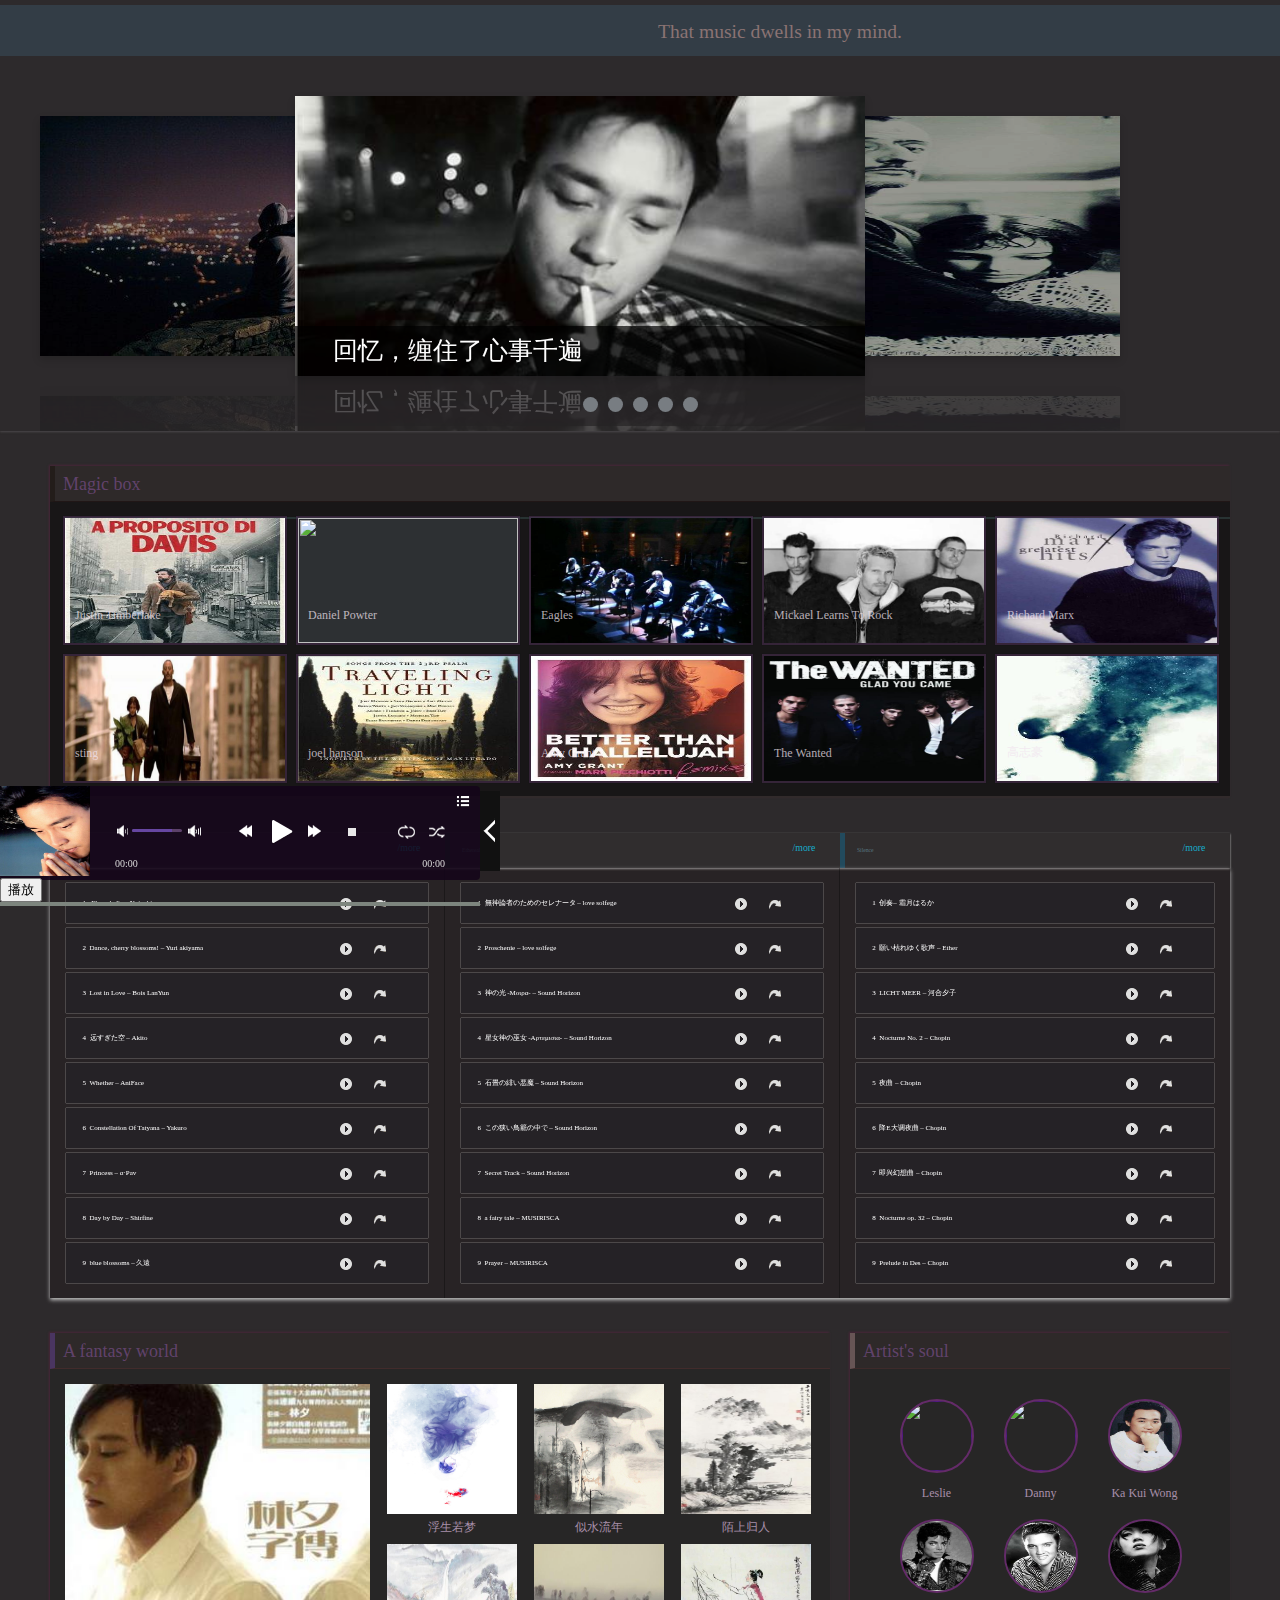
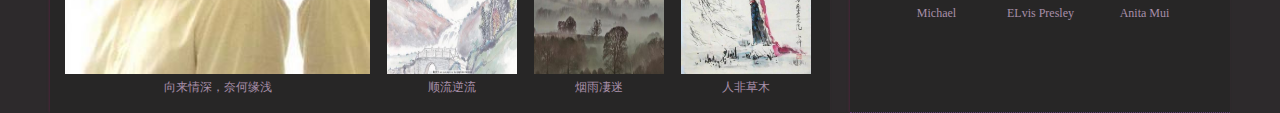
==== index.html @ f6b3be3a "-first" ====
﻿
<!doctype html>
<html>
<head>
<meta charset="utf-8">
<title>music</title>
<meta name="keywords" content="music" />
<meta name="description" content="person music" />
<link rel="stylesheet" type="text/css" href="css/style.css" />
<link rel="stylesheet" type="text/css" href="css/player.css" />
<link rel="Shortcut Icon" href="images/favicon.ico" />
<script type="text/javascript" src="js/modernizr.js"></script>
<script>
if ((!to3d()) || document.documentMode == 10 || document.documentMode == 11){ 
	window.location="error/error.html";
}
</script>
</head>
<body>



<!--头部 开始-->
<div id="header">
    <!--顶部bar 开始-->

    
    	<!--二级导航-->
        <nav class="sub_nav">
            <div class="nav_list">
                <ul>
                    <li>
                            <!-- <a href="" class="smallogo">
                                <span class="mini_logo"></span>
                            </a> -->
                        </li>
                        <!-- <li><a href="" class="home"></a></li> -->
                    <div class="sub_list" id="sub_list">
                        <p class="active">
                        	<a href="?cat=9">That music dwells in my mind.</a>
                        </p>
                    </div>
                </ul>
            </div>
        </nav>
    
  	<!--头部导航  结束-->
</div>

<!-- 音乐馆 模块 开始  default-->
<section class="section_cont">
    <!--轮播图 开始 -->
    <div class="main_banner">
        <div class="main_banner_bg"></div>
        <div class="main_banner_wrap">
            <div class="main_banner_box" id="m_box">
                <a href="javascript:void(0)" class="banner_btn js_pre">
                    <span class="banner_btn_arrow"><i></i></span>
                </a>
                <a href="javascript:void(0)" class="banner_btn btn_next js_next">
                    <span class="banner_btn_arrow"><i></i></span>
                </a>
                <ul>
                    <li id="imgCard0">
                          <a href=""><span style="opacity:0;"></span></a>      
                        <img src="main_banner/张国荣.jpg" alt="">
                        <p style="bottom:0">回忆，缠住了心事千遍</p>
                    </li> 
                    <li id="imgCard1">
                        <a href=""><span style="opacity:0.4;"></span></a>      
                        <img src="main_banner/杀手.jpg" alt="">
                        <p>岁月在你脸上刻下衰老，却在我心底刮走回忆</p>
                    </li> 
                    <li id="imgCard2">
                        <a href=""><span style="opacity:0.4;" ></span></a>        
                        <img src="images/ywy.jpg" alt="">
                        <p>飞花轻似雾奈何风吹去，终究如烟纷飞东西</p>
                    </li> 
                    <li id="imgCard3">
                        <a href=""><span style="opacity:0.4;"></span></a>      
                        <img src="images/wbyl.jpg" alt="">
                        <p>那绵延百里的汽笛，一如我的叹息</p>
                    </li> 
                    <li id="imgCard4">
                        <a href=""><span style="opacity:0.4;"></span></a>      
                        <img src="images/yq.jpg" alt="">
                        <p>热情就算枉费，友情同样美丽</p>
                    </li> 
                </ul>
                <!--火狐倒影图层-->
                <p id="rflt"></p>
                <!--火狐倒影图层-->
            </div>
            <!--序列号按钮-->
            <div class="btn_list">
                <span class="cur"></span><span></span><span></span><span></span><span></span>        
            </div>
        </div>
    </div>
    <!--轮播图 结束 -->
    

    <div class="new_mv new_common">
   
        <div class="new_mv_title new_common_title index_mv_title">
            <span>Magic box</span>
            <a href="?cat=6" class="more"></a>
            
        </div>
        
        <div class="new_mv_body index_mv_body">
         
            <div class="mvList" id="mv_rank_list" style="display:block;">
                <ul class="sb" id="main">
			        <li>
                        <a href="javascript:;" class="playIcon" >
                            <img width="220" height="125" src="images/five.jpg" class="attachment-220x125 wp-post-image" alt="mv_1x2_10" /> 
                            <strong>Justin Timberlake</strong>
                            <span>
                                 <font>Five Hundred miles &#8211; Justin Timberlake</font>
                                 <font><i></i></font>
                                 <font><i></i>20<em>2</em></font>
                            </span>
                        </a>
                    </li>
		            <li>
                        <a href="javascript:;" class="playIcon">
                            <img width="220" height="125" src="images/Free Loop.jpg" class="attachment-220x125 wp-post-image" alt="" />
                            <strong>Daniel Powter</strong>
                            <span>
                                <font>Free Loop &#8211;  Daniel Powter</font>
                                <font><i></i></font>
                                <font><i></i>9<em>2</em></font>
                            </span>
                        </a>
                    </li>
					<li>
                        <a href="javascript:;" class="playIcon">
                            <img width="220" height="125" src="images/Hotel California.jpg" class="attachment-220x125 wp-post-image" alt="" />                
                            <strong>Eagles</strong>
                            <span>
                                <font>Hotel California &#8211; Eagles</font>
                                <font><i></i></font>
                                <font><i></i>3<em>2</em></font>
                            </span>
                        </a>
                    </li>
					<li>
                           <a href="javascript:;" class="playIcon">
                            <img width="220" height="125" src="images/Take Me to Your Heart.jpg" class="attachment-220x125 wp-post-image" alt="" />                 
                            <strong>Mickael Learns To Rock</strong>
                            <span>
                                <font>Take Me to Your Heart</font>
                                <font><i></i></font>
                                <font><i></i>1<em>2 </em></font>
                            </span>
                        </a>
                    </li>
					<li>
                       <a href="javascript:;" class="playIcon">
                            <img width="220" height="125" src="images/Right Here Waiting.jpg" class="attachment-220x125 wp-post-image" alt="" />                      
                            <strong>Richard Marx</strong>
                            <span>
                                <font>Right Here Waiting &#8211; Richard Marx</font>
                                <font><i></i></font>
                                <font><i></i>0<em>2</em></font>
                            </span>
                        </a>
                    </li>
					<li>
                        <a href="javascript:;" class="playIcon">
                            <img width="220" height="125" src="images/Shape Of My Heart.jpg" class="attachment-220x125 wp-post-image" alt="" />                           
                            <strong>sting</strong>
                            <span>
                                <font>Shape Of My Heart&#8211; sting</font>
                                <font><i></i></font>
                                <font><i></i>0<em>2</em></font>
                            </span>
                        </a>
                    </li>
					<li>
                      <a href="javascript:;" class="playIcon">
                            <img width="220" height="125" src="images/Traveling Light.jpg" class="attachment-220x125 wp-post-image" alt="" />                           
                            <strong>joel hanson</strong>
                            <span>
                                <font>Traveling Light &#8211; joel hanson</font>
                                <font><i></i></font>
                                <font><i></i>10<em>2</em></font>
                            </span>
                        </a>
                    </li>
				    <li>
                       <a href="javascript:;" class="playIcon">
                            <img width="220" height="125" src="images/Better Than A Hallelujah.jpg" class="attachment-220x125 wp-post-image" alt="" />                       
                            <strong>Amy Grant</strong>
                            <span>
                                <font>Better Than A Hallelujah &#8211; Amy Grant</font>
                                <font><i></i></font>
                                <font><i></i>1<em>26</em></font>
                            </span>
                        </a>
                    </li>
					<li>
                        <a href="javascript:;" class="playIcon">
                            <img width="220" height="125" src="images/Glad You Came.jpg" class="attachment-220x125 wp-post-image" alt="" />                          
                            <strong>The Wanted</strong>
                            <span>
                                <font>Glad You Came &#8211; The Wanted</font>
                                <font><i></i></font>
                                <font><i></i>7<em>23</em></font>
                            </span>
                        </a>
                    </li>
					<li>
                        <a href="javascript:;" class="playIcon">
                            <img width="220" height="125" src="images/The truth that you leave.jpg" class="attachment-220x125 wp-post-image" alt="" />        
                            <strong>高志豪</strong>
                            <span>
                                <font>The truth that you leave &#8211; 高志豪</font>
                                <font><i></i></font>
                                <font><i></i>90<em>3</em></font>
                            </span>
                        </a>
                    </li>
			    </ul>
            </div>
         
        </div>
    </div> 
    

    <div class="songs_rcmd_title">
        <div class="rcmd_left_title rcmd_title">
            <span>Elegant</span>
            <a href="" class="more">/more</a>
        </div>
        <div class="rcmd_center_title rcmd_title">
            <span>Ethereal</span>
            <a href="" class="more">/more</a>
        </div>
        <div class="rcmd_right_title rcmd_title">
            <span>Silence</span>
            <a href="" class="more">/more</a>
        </div>
    </div>
    
    <div class="songs_rcmd" id="songs_rcmd">
        <div class="songs_rcmd_cont">
            <ul class="rcmd_left rcmd_cont" id="latest">
				<li>
                    <a href="" class="musicName"> Fleur de lis &#8211; Noicybino</a>
                    <a class="shareIcon" href="javascript:;"></a>
                    <a class="playIcon" href="javascript:;"></a>
                </li>
                <li>
                    <a href="javascript:;" class="musicName">Dance, cherry blossoms! &#8211; Yuri akiyama</a>
                    <a class="shareIcon" href="javascript:;"></a>
                    <a class="playIcon" href="javascript:;"></a>
                </li>
                <li>
                    <a href="javascript:;" class="musicName">Lost in Love &#8211; Bois LanYun</a>
                    <a class="shareIcon" href="javascript:;"></a>
                    <a class="playIcon" href="javascript:;"></a>
                </li>
                <li>
                    <a href="javascript:;" class="musicName">远すぎた空 &#8211; Akito</a>
                    <a class="shareIcon" href="javascript:;"></a>
                    <a class="playIcon" href="javascript:;"></a>
                </li>
                <li>
                    <a href="javascript:;" class="musicName">Whether &#8211;  AniFace</a>
                    <a class="shareIcon" href="javascript:;"></a>
                    <a class="playIcon" href="javascript:;"></a>
                </li>
                <li>
                    <a href="javascript:;" class="musicName">Constellation Of Tatyana &#8211; Yakuro</a>
                    <a class="shareIcon" href="javascript:;"></a>
                    <a class="playIcon" href="javascript:;"></a>
                </li>
                <li>
                    <a href="javascript:;" class="musicName">Princess &#8211; α·Pav</a>
                    <a class="shareIcon" href="javascript:;"></a>
                    <a class="playIcon" href="javascript:;"></a>
                </li>
                <li>
                    <a href="javascript:;" class="musicName">Day by Day &#8211; Shirfine</a>
                    <a class="shareIcon" href="javascript:;"></a>
                    <a class="playIcon" href="javascript:;"></a>
                </li>
                <li>
                    <a href="javascript:;" class="musicName">blue blossoms &#8211; 久遠</a>
                    <a class="shareIcon" href="javascript:;"></a>
                    <a class="playIcon" href="javascript:;"></a>
                </li>
            </ul>
            <ul class="rcmd_center rcmd_cont" id="popular">
				<li>
                    <a href="javascript:;" class="musicName">無神論者のためのセレナータ &#8211; love solfege</a>
                    <a class="shareIcon" href="javascript:;"></a>
                    <a class="playIcon" href="javascript:;"></a>
                </li>
                <li>
                    <a href="javascript:;" class="musicName">Proschenie &#8211; love solfege</a>
                    <a class="shareIcon" href="javascript:;"></a>
                    <a class="playIcon" href="javascript:;"></a>
                </li>
                <li>
                    <a href="javascript:;" class="musicName">神の光 -Μοιρα- &#8211; Sound Horizon</a>
                    <a class="shareIcon" href="javascript:;"></a>
                    <a class="playIcon" href="javascript:;"></a>
                </li>
                <li>
                    <a href="javascript:;" class="musicName">星女神の巫女 -Αρτεμισια- &#8211; Sound Horizon</a>
                    <a class="shareIcon" href="javascript:;"></a>
                    <a class="playIcon" href="javascript:;"></a>
                </li>
                <li>
                    <a href="javascript:;" class="musicName">石畳の緋い悪魔 &#8211; Sound Horizon</a>
                    <a class="shareIcon" href="javascript:;"></a>
                    <a class="playIcon" href="javascript:;"></a>
                </li>
                <li>
                    <a href="javascript:;" class="musicName">この狭い鳥籠の中で &#8211; Sound Horizon</a>
                    <a class="shareIcon" href="javascript:;"></a>
                    <a class="playIcon" href="javascript:;"></a>
                </li>
                <li>
                    <a href="javascript:;" class="musicName">Secret Track &#8211; Sound Horizon</a>
                    <a class="shareIcon" href="javascript:;"></a>
                    <a class="playIcon" href="javascript:;"></a>
                </li>
                <li>
                    <a href="javascript:;" class="musicName">a fairy tale &#8211; MUSIRISCA</a>
                    <a class="shareIcon" href="javascript:;"></a>
                    <a class="playIcon" href="javascript:;"></a>
                </li>
                <li>
                    <a href="javascript:;" class="musicName">Prayer &#8211; MUSIRISCA</a>
                    <a class="shareIcon" href="javascript:;"></a>
                    <a class="playIcon" href="javascript:;"></a>
                </li>
            </ul>
            <ul class="rcmd_right rcmd_cont" id="rank">
				<li>
                    <a href="javascript:;" class="musicName">创奏&#8211; 霜月はるか</a>
                    <a class="shareIcon" href="javascript:;"></a>
                    <a class="playIcon" href="javascript:;"></a>
                </li>
				<li>
                    <a href="javascript:;" class="musicName">願い枯れゆく歌声 &#8211; Ether</a>
                    <a class="shareIcon" href="javascript:;"></a>
                    <a class="playIcon" href="javascript:;"></a>
                </li>
				<li>
                    <a href="javascript:;" class="musicName">LICHT MEER &#8211; 河合夕子</a>
                    <a class="shareIcon" href="javascript:;"></a>
                    <a class="playIcon" href="javascript:;"></a>
                </li>
				<li>
                    <a href="javascript:;" class="musicName">Nocturne No. 2  &#8211; Chopin</a>
                    <a class="shareIcon" href="javascript:;"></a>
                    <a class="playIcon" href="javascript:;"></a>
                </li>
				<li>
                    <a href="javascript:;" class="musicName">夜曲 &#8211; Chopin</a>
                    <a class="shareIcon" href="javascript:;"></a>
                    <a class="playIcon" href="javascript:;"></a>
                </li>
				<li>
                    <a href="javascript:;" class="musicName">降E大调夜曲 &#8211; Chopin</a>
                    <a class="shareIcon" href="javascript:;"></a>
                    <a class="playIcon" href="javascript:;"></a>
                </li>
				<li>
                    <a href="javascript:;" class="musicName">即兴幻想曲 &#8211; Chopin</a>
                    <a class="shareIcon" href="javascript:;"></a>
                    <a class="playIcon" href="javascript:;"></a>
                </li>
				<li>
                    <a href="javascript:;" class="musicName">Nocturne op. 32 &#8211; Chopin</a>
                    <a class="shareIcon" href="javascript:;"></a>
                    <a class="playIcon" href="javascript:;"></a>
                </li>
				<li>
                    <a href="javascript:;" class="musicName">Prelude in Des &#8211; Chopin</a>
                    <a class="shareIcon" href="javascript:;"></a>
                    <a class="playIcon" href="javascript:;"></a>
                </li>
			</ul>
        </div>
    </div>

    <div class="omnibus hot_singer">
        <div class="omnibus_cont new_common">
            <div class="omnibus_title new_common_title">
                <span>A fantasy world</span>
                <a href="" class="more"></a>
            </div>
            <ul id="omnibus_list">
                <li class="post_big">
                    <a href="javascript:;">
                        <img src="images/林夕.jpg" alt="" width="305" height="290">
                        <i></i>
                    </a>
                    <a href="javascript:;">向来情深，奈何缘浅</a>
                </li>
                <li class="post_small">
                    <a href="">
                        <img src="images/fsrm.jpg" alt="" width="130" height="130">
                        <span></span>
                    </a>
                    <a href="javascript:;">浮生若梦</a>
                </li>
                <li class="post_small">
                    <a href="">
                        <img src='images/ssll.jpg' alt="" width="130" height="130">
                        <span></span>
                    </a>
                    <a href="">似水流年</a>
                </li>
                <li class="post_small">
                    <a href="">
                        <img src="images/msgr.jpg" alt="" width="130" height="130">
                        <span></span>
                    </a>
                    <a href="">陌上归人</a>
                </li>
                <li class="post_small">
                    <a href="">
                        <img src='images/slnl.jpg' alt="" width="130" height="130">
                        <span></span>
                    </a>
                    <a href="">顺流逆流</a>
                </li>
                <li class="post_small">
                    <a href="">
                        <img src='images/yyqmjpg.jpg' alt="" width="130" height="130">
                        <span></span>
                    </a>
                    <a href="">烟雨凄迷</a>
                </li>
                <li class="post_small">
                    <a href="">
                        <img src="images/rfcm.jpg" alt="" width="130" height="130">
                        <span></span>
                    </a>
                    <a href="">人非草木</a>
                </li>
            </ul>
        </div>
        <div class="hot_singer_cont new_common">
            <div class="hot_singer_title new_common_title">
                <span>Artist's soul</span>
                <a href="" class="more"></a>
            </div>
            <ul class="singer_list">
                <li>
                    <a href="" class="singerPhoto">
                        <img src=" images/Leslie.jpg" alt="" width="70" height="70"></a>
                    <a href="" class="singer">Leslie</a>
                </li>
                <li>
                    <a href="" class="singerPhoto">
                        <img src="images/Danny.jpg" alt="" width="70" height="70"></a>
                    <a href="" class="singer">Danny</a>
                </li>
                <li>
                    <a href="" class="singerPhoto">
                        <img src=" images/Ka Kui Wong.jpg" alt="" width="70" height="70"></a>
                    <a href="?p=363" class="singer">Ka Kui Wong</a>
                </li>
                <li>
                    <a href="" class="singerPhoto">
                        <img src=" images/Michael Jackson.jpg" alt="" width="70" height="70"></a>
                    <a href="" class="singer">Michael </a>
                </li>
                <li>
                    <a href="" class="singerPhoto">
                        <img src='images/猫王.jpg' alt="" width="70" height="70"></a>
                    <a href="" class="singer">ELvis Presley</a>
                </li>
                <li>
                    <a href="" class="singerPhoto">
                        <img src=" images/Anita Mui.jpg" alt="" width="70" height="70"></a>
                    <a href="" class="singer">Anita Mui</a>
                </li>
                <div style="clear:both;"></div>
            </ul>
        </div>
    <div style="clear:both"></div></div>
</section>





<!-- 左侧播放器 开始-->
<div id="jp_container_N" class="jp-video jp-video-270p" role="application" aria-label="media player">
	<div class="jp-type-playlist">
		<div id="jquery_jplayer_N"class="jp-jplayer"></div>
		<div class="jp-gui">
			<div class="jp-video-play">
				<button class="jp-video-play-icon" role="button" tabindex="0">播放</button>
			</div>
			<div class="jp-interface">
				<div class="jp-progress">
					<div class="jp-seek-bar">
						<div class="jp-play-bar"></div>
					</div>
				</div>
				<div class="jp-current-time" role="timer" aria-label="time"></div>
				<div class="jp-duration" role="timer" aria-label="duration"></div>
				<div class="jp-controls-holder">
					<div class="jp-controls">
						<button class="jp-previous" role="button" tabindex="0">上一曲</button>
						<button class="jp-play" role="button" tabindex="0">播放</button>
						<button class="jp-next" role="button" tabindex="0">下一曲</button>
						<button class="jp-stop" role="button" tabindex="0">暂停</button>
					</div>
					<div class="jp-volume-controls">
						<button class="jp-mute" role="button" tabindex="0">静音</button>
						<button class="jp-volume-max" role="button" tabindex="0">最大音量</button>
						<div class="jp-volume-bar">
							<div class="jp-volume-bar-value"></div>
						</div>
					</div>
					<div class="jp-toggles">
						<button class="jp-repeat" role="button" tabindex="0">重复</button>
						<button class="jp-shuffle" role="button" tabindex="0">随机</button>
						<!--<button class="jp-full-screen" role="button" tabindex="0">全屏</button>-->
					</div>
				</div>
				<div class="jp-details">
					<div class="jp-title" aria-label="title"></div>
				</div>
			</div>
		</div>
		<div class="jp-playlist">
        	<div class="jp-playlist-box">
                <ul>
                    <!-- 该方法使用无序列表displayplaylist()播放列表 -->
                    <li></li>
                </ul>
            </div>
		</div>
		<div class="jp-no-solution">
			<span>升级需要</span>
			您浏览器赞不支持播放，请更新版本
            <a href="http://get.adobe.com/flashplayer/" target="_blank">Flash插件</a>.
		</div>
	</div>
    <!--歌曲列表滚动条-->
    <div class="scrollBar">
    	<div class="bar"></div>
    </div>
    <!--播放器展开隐藏按钮-->
    <button type="button" class="folded_bt" title="点击收缩" id="btnfold">
    	<span></span>
   	</button>
    <div id="listRemove"></div><!--移除全部歌曲按钮--> 
    <div id="listClose"></div><!--歌曲列表展开收缩按钮-->
</div>
<!-- 左侧播放器 结束-->


<script type="text/javascript" src=" js/jquery.js"></script>
<script type="text/javascript" src="js/index.js"></script>
<!--播放器js-->
 <script type="text/javascript" src="js/player.js"></script>
  <script type="text/javascript" src="js/playlist.js"></script>  
<script type="text/javascript" src="js/player_database.js"></script>	
<!--播放器js-->
<!-- 底部模板调用 结束 -->
</body>
</html>
---- css/style.css ----
﻿
html, body, header, nav, footer, div, ul, ol, li, p, form, input, a, span, em, i, strong, b, font, img {
	margin: 0;
	padding: 0;
	list-style: none;
	border: none;
}

body {
	font-family: "微软雅黑";
	font-size: 14px;
	height: 800px;
	background-color: #2d2a2c;
	overflow-x: hidden;
}

a {
	text-align: center;
	text-decoration: none;
	outline: none;
}

input {
	outline: none;
}

em {
	font-style: normal;
}

/*滚动条*/

::-webkit-scrollbar {
	width: 6px;
	height: 6px;
}

::-webkit-scrollbar-track-piece {
	background-color: transparent;
}

body::-webkit-scrollbar-track-piece {
	background-color: #ccc;
}

/* ::-webkit-scrollbar-track-piece:no-button {} */

::-webkit-scrollbar-thumb {
	background-color: #8c738ef2;
	border-radius: 2px;
}

::-webkit-scrollbar-thumb:hover {
	background-color: #524261;
}

::-webkit-scrollbar-thumb:active {
	background-color: #92718D;
}

/*/滚动条*/

/*头部header*/

#header {
	width: 100%;
	height: 56px;
	position: relative;
	left: 0;
	top: 0;
}

/*顶部导航*/

.nav_topbar {
	width: 100%;
	min-width: 1180px;
	height: 30px;
	background: #fff;
	/*#333D46;*/
	box-shadow: 1px 1px 10px #112233;
	border-top: 2px solid #0eaf52/*1ABC9C*/
	;
}

/*主导航*/

.main_nav ul.navigation li a {
	float: left;
	line-height: 64px;
	position: relative;
	left: 0;
	top: 0;
	font-size: 16px;
	color: #555;
	font-weight: bold;
	text-shadow: 1px 1px 1px #112233;
	-moz-transform-style: preserve-3d;
	-webkit-transform-style: preserve-3d;
	-o-transform-style: preserve-3d;
	transition: .4s;
	-moz-transform-origin: center center -32px;
	-webkit-transform-origin: center center -32px;
	-o-transform-origin: center center -32px;
}

.main_nav ul.navigation li a span {
	width: 120px;
	height: 64px;
	float: left;
	text-align: center;
	-moz-backface-visibility: hidden;
	-webkit-backface-visibility: hidden;
	-o-backface-visibility: hidden;
}

.main_nav ul.navigation li a span:nth-of-type(2) {
	position: absolute;
	left: 0;
	top: -64px;
	color: #FFAE00;
	font-size: 18px;
	-moz-transform-origin: bottom;
	-webkit-transform-origin: bottom;
	-moz-transform: rotateX(90deg);
	-webkit-transform: rotateX(90deg);
	-o-transform: rotateX(90deg);
}

.main_nav ul.navigation li a:hover {
	background: #0eaf52/*10ad8e*/
	 ;
	color: #ffae00;
	-moz-transform: rotateX(-90deg);
	-webkit-transform: rotateX(-90deg);
} 

.main_nav ul.navigation li a.on {
	background: #0eaf52;
	color: #ffae00;
	-moz-transform: rotateX(-90deg);
	-webkit-transform: rotateX(-90deg);
} 

/*主导航 结束*/



/*次级导航*/

nav.sub_nav {
	width: 100%;
	height: 51px;
	background: #333D46;
	position: absolute;
	left: 0;
	bottom: 0;
	z-index: 10;
}

.nav_list {
	width: 100%;
	height: 36px;
	top: 10px;
	left:500px;
	position: absolute;
}

/*次级导航  在页面滚动到一定位置时，转变为相对浏览器窗口定位显示*/

nav.fixed {
	width: 100%;
	height: 55px;
	position: fixed;
	top: 0;
	left: 0;
	z-index: 15;
	opacity: .9;
	background: rgba(51, 61, 71, .7);
}

nav.fixed ul li, nav.fixed ul li a.smallogo, nav.fixed ul li a.home, nav.fixed ul .sub_list, nav.fixed ul .sub_list p a {
	height: 40px;
	line-height: 40px;
	font-size: 16px;
}

nav.fixed ul li a.home {
	background-position: -154px 12px;
}

nav.fixed ul .search_box {
	height: 32px;
	padding: 8px 78px 0 0;
}

nav.fixed ul .search_box .hot_search {
	top: 32px;
}

nav.fixed ul .search_box .hot_search>div.open {
	transition: 0s;
	top: 8px;
}

/*次级导航 list*/

.sub_nav ul li {
	height: 34px;
	float: left;
	text-align: center;
}

.sub_nav ul li a {
	width: 200px;
	height: 56px;
	display: block;
	color: #fff;
	line-height: 34px;
}


/*小LOGO图标，初始隐藏*/

.sub_nav ul li a.smallogo span {
	width: 100px;
	height: 49px;
	display: block;
	background: url(../images/Youka.png) no-repeat;
	margin: -10px 3px;
	box-shadow: 0px 0px 2px #77438B; 

}

@keyframes wm2 {
	from {
		transform: rotate(0deg);
	}
	to {
		transform: rotate(-360deg);
	}
}

@-webkit-keyframes wm2 {
	from {
		-webkit-transform: rotate(0deg);
	}
	to {
		-webkit-transform: rotate(-360deg);
	}
}

.sub_nav ul li a.home {
	width: 120px;
	text-indent: 20px;

}

.sub_nav ul .sub_list {
	width: 610px;
	height: 34px;
	float: left;
	position: relative;
	left: 0;
	top: 0;
}

.sub_nav ul .sub_list p {
	position: absolute;
	left: 0;
	top: 0;
	display: none;
}

.sub_nav ul .sub_list p.active {
	display: block;
}

.sub_nav ul .sub_list p a {
	width: 560px;
	height: 34px;
	display: block;
	float: left;
    color: #8a7373;
    line-height: 34px;
    font-size: 1.4em;
}

.sub_nav ul .sub_list p a.on, .sub_nav ul .sub_list p a:hover {
	color: #ffae00;
	background: #123;
}


/*头部header 结束*/

/*轮播图 开始*/

.main_banner {
	width: 100%;
	height: 375px;
}

.main_banner_wrap {
	width: 100%;
	height: 375px;
	position: relative;
	background: #2d2a2c;
	margin: 0 auto;
	overflow: hidden;
	box-shadow: 0px 1px 2px #4c494b
}



@-webkit-keyframes roll {
	from {
		-webkit-transform: rotate(120deg);
		opacity: 0;
	}
	to {
		-webkit-transform: rotate(0deg);
		opacity: 0.8;
	}
}

@keyframes roll {
	from {
		transform: rotate(120deg);
		opacity: 0;
	}
	to {
		transform: rotate(0deg);
		opacity: 0.8;
	}
}

.banner_btn {
	/*a 标签 按钮*/
	width: 255px;
	height: 240px;
	position: absolute;
	display: block;
	z-index: 9;
	top: 20px;
}

.btn_next {
	right: 20px;
}

.banner_btn span {
	width: 50px;
	height: 100px;
	display: block;
	position: absolute;
	left: 110px;
	top: 70px;
	opacity: 0;
	transition: 0.5s;
	background: url(../images/bannerBtn.png) no-repeat 0 0;
}

.btn_next span {
	background-position: -50px 0;
}

.main_banner_box:hover .banner_btn_arrow {
	opacity: 0.6;
}

.banner_btn span i {
	width: 50px;
	height: 100px;
	display: block;
	background: url(../images/bannerBtn.png) no-repeat 0 0;
}

.btn_next span i {
	background-position: -50px 0;
}

.banner_btn:hover i {
	-webkit-animation: arrow 0.5s infinite alternate ease-in-out;
	-moz-animation: arrow 0.5s infinite alternate ease-in-out;
}

@-webkit-keyframes arrow {
	from {
		-webkit-transform: scale(1);
		opacity: 1;
	}
	to {
		-webkit-transform: scale(1.5);
		opacity: 0.2;
	}
}

@-moz-keyframes arrow {
	from {
		-moz-transform: scale(1);
		opacity: 1;
	}
	to {
		-moz-transform: scale(1.5);
		opacity: 0.2;
	}
}

.main_banner_box {
	width: 1200px;
	height: 280px;
	margin: 40px auto 0;
	position: relative;
	z-index: 0;
	/*-webkit-倒影样式*/
	-webkit-box-reflect: below 0 -webkit-linear-gradient(top, rgba(255, 255, 255, 0) 0%, rgba(255, 255, 255, .2) 100%);
}

/*火狐倒影图层样式*/

.main_banner_box p#rflt {
	width: 1200px;
	height: 280px;
	position: absolute;
	left: 0;
	top: 280px;
	background: -moz-element(m_box) no-repeat;
	transform: scaleY(-1);
	opacity: 0.2;
}

/*火狐倒影图层样式*/

.main_banner li {
	position: absolute;
	background: #000;
	overflow: hidden;
	box-shadow: 0 4px 8px rgba(0, 0, 0, 0.15);
}

/*给每张图片初始设置不同宽高，层级，位置*/

.main_banner li#imgCard0 {
	width: 570px;
	height: 280px;
	z-index: 5;
	left: 255px;
	top: 0px;
	opacity: 1;
	background: #333d46;
}

.main_banner li#imgCard1 {
	width: 480px;
	height: 240px;
	z-index: 1;
	left: 600px;
	top: 20px;
	opacity: 1;
	background: #333d46;
}

.main_banner li#imgCard2 {
	/*初始在背后，透明度为0*/
	width: 400px;
	height: 180px;
	z-index: 1;
	left: 0px;
	top: 60px;
	opacity: 0;
	background: #333d46;
}

.main_banner li#imgCard3 {
	/*初始在背后，透明度为0*/
	width: 400px;
	height: 180px;
	z-index: 1;
	left: 0px;
	top: 60px;
	opacity: 0;
	background: #333d46;
}

.main_banner li#imgCard4 {
	width: 400px;
	height: 240px;
	z-index: 2;
	left: 0px;
	top: 20px;
	opacity: 1;
	background: #333d46;
}

.main_banner li img {
	width: 100%;
	height: 100%;
}

.main_banner li span {
	/*遮罩层*/
	width: 100%;
	height: 100%;
	position: absolute;
	top: 0;
	left: 0;
	z-index: 1;
	background: #000;
	opacity: 0;
	filter: alpha(opacity=0);
	color: #fff;
	font-size: 30px;
	line-height: 120px;
	text-align: center;
}

.main_banner li p {
	width: 100%;
	height: 50px;
	position: absolute;
	left: 0;
	bottom: -50px;
	background: rgba(0, 0, 0, 0.7);
	color: #fff;
	text-indent: 38px;
	line-height: 50px;
	font-size: 25px;
}

/*指示器按钮*/

.btn_list {
	text-align: center;
	position: relative;
	left: 0;
	top: 6px;
	z-index: 10;
}

.btn_list span {
	width: 15px;
	height: 15px;
	display: inline-block;
	margin: 15px 5px;
	background: #787d82;
	border-radius: 50%;
	cursor: pointer;
}

.btn_list span.curr {
	background: #FFAE00;
}

/*轮播图 结束*/

/*各区块公共样式 开始*/

.new_common {
	width: 1180px;
	height: 350px;
	margin: 35px auto 0;
	background: #272626;
	box-shadow: -1px -1px 2px #482639;
	position: relative;
	left: 0;
	top: 0;
}

.new_common_title {
	width: 1175px;
	height: 35px;
	border-left: 5px solid #f00;
	border-bottom: 1px solid #201616;
	background: #2E2929;
}

.new_common_title span {
	width: 157px;
	height: 30px;
	display: inline-block;
	float: left;
	margin: 8px 0 0 8px;
	color: #6a4777de;
	font-size: 18px;
	background-size: 79%;
}



/*各区块公共样式 结束*/

/*在线首发 开始*/

.new_songs_title em {
	width: 25px;
	height: 21px;
	float: right;
	margin: 9px 12px 0 0;
	color: #0eaf52;
}

.new_songs_title em.pageNum {
	width: 12px;
	margin-right: 2px;
}

.new_songs_title a {
	width: 25px;
	height: 21px;
	display: inline-block;
	float: right;
	margin: 9px 20px 0 0;
	background: url(../images/new_songs_btn.png) no-repeat 5px 0;
}

.new_songs_title a#albumNext {
	background-position: -24px 0;
}

.new_songs_title a#albumPrev:hover {
	background-position: 5px -21px;
}

.new_songs_title a#albumNext:hover {
	background-position: -24px -21px;
}

/*新歌首发 歌单*/

.new_songs ul {
	width: 100%;
	padding: 15px 14px;
	position: absolute;
	left: 0;
	top: 35px;
}

.new_songs ul li {
	width: 220px;
	height: 300px;
	float: left;
	margin-right: 13px;
	position: relative;
	left: 0;
	top: 0;
	-moz-perspective: 2000px;
	-webkit-perspective: 2000px;
	-moz-transform-style: preserve-3d;
	-webkit-transform-style: preserve-3d;
}

.new_songs ul li .album {
	position: absolute;
	left: 0;
	top: 0;
	opacity: 0;
	-moz-transform: rotateY(90deg);
	-webkit-transform: rotateY(90deg);
	transition: .5s linear;
}

.new_songs ul.show {
	position: relative;
	left: 0;
	top: 0;
	z-index: 9;
}

.new_songs ul.show li .album {
	position: absolute;
	left: 0;
	top: 0;
	opacity: 1;
	-moz-transform: rotateY(0deg);
	-webkit-transform: rotateY(0deg);
}

.new_songs ul li .album p {
	width: 220px;
	height: 220px;
	position: relative;
	left: 0;
	top: 0;
	overflow: hidden;
}

.new_songs ul li .album p font {
	width: 38px;
	height: 38px;
	position: absolute;
	right: 4px;
	top: -2px;
	background: url(../images/hot.png) no-repeat;
	color: #fff;
	font-size: 12px;
	line-height: 27px;
	text-align: left;
	text-indent: 5px;
}

.new_songs ul li .album p a {
	width: 220px;
	height: 220px;
	display: block;
}

.new_songs ul li .album p a img {
	transition: .5s;
}

.new_songs ul li .album p a span {
	width: 220px;
	height: 50px;
	display: block;
	background: rgba(0, 0, 0, .6);
	position: absolute;
	left: 0;
	bottom: -60px;
	padding: 5px 0;
	transition: .5s;
}

.new_songs ul li .album p a:hover img {
	transform: scale(1.1);
	-webkit-transform: scale(1.1);
}

.new_songs ul li .album p a:hover span {
	bottom: 0px;
}

.new_songs ul li .album p a span em {
	height: 25px;
	line-height: 25px;
	display: block;
	text-align: left;
	text-indent: 15px;
	font-family: "宋体";
}

.new_songs ul li .album p a span em:nth-of-type(1) {
	color: #0CC65B;
	font-size: 16px;
}

.new_songs ul li .album p a span i {
	width: 20px;
	height: 20px;
	display: block;
	position: absolute;
	right: 20px;
	top: 20px;
	background: url(../images/icon_play.png) no-repeat 0 0;
}

.new_songs ul li .album p a span i:hover {
	background-position: -20px 0;
}

.new_songs ul li .album a {
	width: 110px;
	height: 65px;
	display: inline-block;
	background: #0eaf52;
	float: left;
	text-shadow: 0 0 1px #112233;
	transition: .5s;
}

.new_songs ul li .album a:nth-of-type(1) {
	background: #0DA44D;
}

.new_songs ul li .album a:hover {
	background: #ffae00;
}

.new_songs ul li .album a span {
	height: 30px;
	display: block;
	line-height: 35px;
	color: #fff;
}

.new_songs ul li .album a strong {
	height: 35px;
	display: block;
	line-height: 30px;
	color: #fff;
}

.new_songs ul li .album a strong em {
	font-size: 12px;
}

/*在线首发 结束*/

/*mv首发 开始*/

.new_mv {
	height: 332px;
	background: none;
	background: rgba(56, 42, 42, 0.4);
	overflow: hidden;
}

.new_mv_title {
	border-left: 5px solid rgba(29, 24, 19, 0.64);
}

.new_mv_title span {
	background-size: 79%;
}

.new_mv_title ul {
	float: right;
	margin-right: 5px;
}

.new_mv_title ul li {
	width: 50px;
	height: 35px;
	float: left;
	text-align: center;
}

.new_mv_title ul li a {
	height: 14px;
	display: block;
	border-right: 1px solid #999;
	margin-top: 11px;
	line-height: 12px;
	color:#a8b9af;
}

.new_mv_title ul li:last-child a {
	border: 0;
}

.new_mv_title ul li a.cur, .new_mv_title ul li a:hover {
	text-decoration: underline;
}

.mvList {
	width: 1175px;
	height: 264px;
	padding: 15px 14px;
	display: none;
	background-color: #111111c4;
}

/*MV分类切换动画*/

.new_mv_body .curShow {
	-moz-animation: curShow 1s forwards;
	-webkit-animation: curShow 1s forwards;
	background-color: #292323;
}

@-moz-keyframes curShow {
	from {
		-moz-transform: translateX(35px);
	}
	to {
		-moz-transform: translateX(0px);
	}
}

@-webkit-keyframes curShow {
	from {
		transform: translateX(35px);
	}
	to {
		transform: translateX(0px);
	}
}

/*MV 图片*/

.mvList ul {
	width: 1200px;
    border:1px solid #283333;
}

.mvList ul li {
	width: 220px;
	height: 125px;
	position: relative;
	left: 0;
	top: 0;
	background: #2d3033;
	float: left;
	margin: 0 13px 13px 0;
}

/* .mvList ul li b {
	position: absolute;
	right: 10px;
	top: 0;
	z-index: 10;
	width: 32px;
	height: 21px;
	display: block;
	background: url(../images/today.jpg) no-repeat;
} */

.mvList ul li a strong {
	position: absolute;
	left: 10px;
	color: #f1e4efbd;
	font-size: 12px;
	font-weight: normal;
	transition: .5s;
}

.mvList ul li a strong:nth-of-type(1) {
	bottom: 20px;
}

.mvList ul li a strong:nth-of-type(2) {
	bottom: 4px;
	color: #0eaf52;
}

.mvList ul li a span {
	width: 200px;
	height: 115px;
	position: absolute;
	left: -2px;
	top: -2px;
	display: block;
	text-align: left;
	padding: 5px 10px;
    border: 2px solid #4f325687;
    box-shadow: 0 0 1px #100f0f85;
	transition: .5s;
}

.mvList ul li a span font {
	height: 20px;
	color: #fff;
	display: block;
	opacity: 0;
	font-size: 12px;
	transition: .5s;
}

.mvList ul li a span font:nth-of-type(1) {
	font-weight: bold;
}

.mvList ul li a span font:nth-of-type(2) {
	height: 64px;
	font-size: 10px;
}

.mvList ul li a span font:nth-of-type(2) i {
	width: 49px;
	height: 49px;
	display: block;
	margin: 15px auto;
	background: url(../images/mvPlayIcon.png) no-repeat;
	transition: 1s;
}

.mvList ul li a span font:nth-of-type(3) i {
	width: 14px;
	height: 14px;
	display: inline-block;
	vertical-align: -3px;
	margin-right: 4px;
	background: url(../images/icos.png) no-repeat -184px -53px;
}

.mvList ul li a span font:nth-of-type(3) em {
	float: right;
}

.mvList ul li a:hover strong {
	opacity: 0;
}

.mvList ul li a:hover span {
	background: rgba(0, 0, 0, .5);
	box-shadow: 0 0 5px #112233;
}

.mvList ul li a:hover font {
	opacity: 1;
}

.mvList ul li a:hover span font:nth-of-type(2) i {
	-moz-transform: rotate(720deg);
	-webkit-transform: rotate(720deg);
	-webkit-transform-origin: center center 0;
}

/*mv首发 结束*/

/*最新歌曲推荐 开始*/

.songs_rcmd_title {
	width: 1180px;
	height: 35px;
	margin: 35px auto 0;
	box-shadow: 0px 1px 2px #c5c5c5;
	/*border-top:1px solid #efefef;*/
}

/*标题*/

.rcmd_title {
	width: 390px;
	height: 35px;
	float: left;
	background: #35303073;
}

.rcmd_left_title {
	border-left: 5px solid #562a3b;
}

.rcmd_center_title {
	border-left: 5px solid #173c27;
}

.rcmd_right_title {
	border-left: 5px solid #224a5d;
}

/*标题文字*/

.rcmd_left_title span, .rcmd_center_title span, .rcmd_right_title span {
	width: 110px;
	height: 24px;
	display: inline-block;
	margin: 9px 0 0 12px;
	font-size: .4em;
	color: #597680;
	line-height: 16px;
}

.rcmd_center_title span {
	background-position: 0 -225px;
}

.rcmd_right_title span {
	background-position: 0 -245px;
	background-size: 100%;
}

.rcmd_right_title {
	width: 385px;
}

.rcmd_left_title a.play_btn, .rcmd_center_title a.play_btn, .rcmd_right_title a.play_btn {
	width: 24px;
	height: 24px;
	display: inline-block;
	float: left;
	margin-top: 6px;
}

.rcmd_left_title a.add_btn, .rcmd_center_title a.add_btn, .rcmd_right_title a.add_btn {
	width: 24px;
	height: 24px;
	display: inline-block;
	float: left;
	margin: 6px 0 0 10px;
	transition: 1.2s;
}

/* .rcmd_left_title a.play_btn:hover, .rcmd_center_title a.play_btn:hover, .rcmd_right_title a.play_btn:hover {
	background-image: url(../images/play_btn2.png);
} */
/* 
.rcmd_left_title a.add_btn:hover, .rcmd_center_title a.add_btn:hover, .rcmd_right_title a.add_btn:hover {
	background-image: url(../images/add_btn2.png);
	-moz-transform: rotate(720deg);
	-webkit-transform: rotate(720deg);
} */

.rcmd_left_title a.more, .rcmd_center_title a.more, .rcmd_right_title a.more {
	/*更多*/
	color: #15ACCB;
	width: 40px;
	height: 14px;
	display: inline-block;
	margin: 9px 16px 0 0;
	float: right;
	font-size: 0.7em;
}

/*歌曲推荐 内容部分*/

.songs_rcmd {
	width: 1180px;
	height: 430px;
	/*background:rgb(237,237,237);*/
	background-color: #1f16164a;
	/* #1f16164a */
	margin: 0 auto;
	position: relative;
	background-attachment: fixed;
	background-size: cover;
	/* overflow: hidden; */
	box-shadow: 0px 2px 4px #c5c5c5;
}

.songs_rcmd_cont {
	width: 1200px;
	height: 430px;
	position: absolute;
	left: 0;
	top: 0;
	/*background:url(../images/bg_cover2.png) 1px 0;*/
}

ul.rcmd_cont {
	width: 394px;
	height: 100%;
	border-right: 1px solid rgba(0, 0, 0, .3);
	float: left;
}

ul.rcmd_right {
	width: 390px;
	height: 100%;
	border: 0;
}

ul.rcmd_cont {
	-moz-perspective: 600px;
	-moz-transform-style: preserve-3d;
	-webkit-perspective: 600px;
	-webkit-transform-style: preserve-3d;
}

ul.rcmd_cont li {
	width: 92%;
	height: 40px;
	line-height: 40px;
	background: rgba(17, 34, 51, 0.1);
	margin: 5px auto;
	box-shadow: 0 0 1px #fff;
	opacity: 1;
}

ul.rcmd_cont li.show {

	opacity: 1;
}

@keyframes songs_rcmd {
	/*歌单出场动画*/
	/* 0% {
		-moz-transform: rotateY(120deg);
	}
	40% {
		-moz-transform: rotateY(-30deg);
	}
	60% {
		-moz-transform: rotateY(20deg);
	}
	80% {
		-moz-transform: rotateY(-10deg);
	}
	100% {
		-moz-transform: rotateY(0deg);
	} */
}

@-webkit-keyframes songs_rcmd {
	/* 0% {
		-webkit-transform: rotateY(120deg);
	}
	40% {
		-webkit-transform: rotateY(-30deg);
	}
	60% {
		-webkit-transform: rotateY(20deg);
	}
	80% {
		-webkit-transform: rotateY(-10deg);
	}
	100% {
		-webkit-transform: rotateY(0deg);
	} */
}

ul.rcmd_cont li:first-child {
	margin-top: 15px;
}

ul.rcmd_cont li:hover {
	background: rgba(255, 255, 255, 0);
	box-shadow: 0 0 2px 2px #fff;
}

ul.rcmd_cont li a {
	width: 225px;
	height: 40px;
	display: block;
	float: left;
	text-align: left;
	color: #fff;
	overflow: hidden;
	font-size: 0.5em;
	/*text-shadow:0 0 2px #112233;*/
}

/*歌曲名称*/

ul.rcmd_cont li a.musicName {
	color: #fff;
	margin-left: 15px;
}

ul.rcmd_cont li a.musicName:hover {
	color: rgba(109, 73, 165, 0.54);
}

ul.rcmd_cont li a.musicName span {
	padding-right: 12px;
	font-style: italic;
}

ul.rcmd_cont li em {
	color: #fff;
	padding: 0 5px;
}

ul.rcmd_cont li a.playIcon, ul.rcmd_cont li a.shareIcon {
	width: 25px;
	height: 25px;
	display: inline-block;
	margin-right: 10px;
	float: right;
	margin-top: 12px;
	background: url(../images/icos.png) no-repeat -184px -73px;
}

ul.rcmd_cont li a.playIcon:hover {
	/* background-position: -184px -119px; */
	color:#56818A;
}

ul.rcmd_cont li a.shareIcon {
	margin-right: 30px;
	background-position: -185px -94px;
}

ul.rcmd_cont li a.shareIcon:hover {
	background-position: -185px -140px;
}

ul.rcmd_cont li i {
	padding: 0 7px 0 4px;
	margin-right: 10px;
	border-radius: 50%;
	text-shadow: none;
}

ul.rcmd_cont li i.first_place {
	background: #CF0B0E;
	color: #fff;
}

ul.rcmd_cont li i.second_place {
	background: #F3B502;
	color: #fff;
}

ul.rcmd_cont li i.third_place {
	background: #15ACCB;
	color: #fff;
}

/*最新歌曲推荐 结束*/

/*精选集 开始*/

.omnibus {
	width: 1180px;
	margin: 0 auto;
	/*background:#22AF32;*/
}

.omnibus_cont {
	width: 780px;
	height: 380px;
	float: left;
	overflow: hidden;
}

.omnibus_title {
	width: 775px;
	border-left: 5px solid #4a3561;
	border-bottom: 1px solid #422b2b
}

.omnibus_title span {
	background-position: 0 -74px;
}

.omnibus_title a.more {
	float: right;
	margin-right: 20px;
}

.omnibus_cont ul {
	width: 800px;
	padding: 15px 0 15px 15px;
}

.omnibus_cont ul li {
	width: 130px;
	height: 160px;
	float: left;
	margin-right: 17px;
	overflow: hidden;
}

.omnibus_cont ul li.post_big {
	width: 305px;
	height: 320px;
}

.omnibus_cont ul li a {
	color: #a78fa9;
	font-size: 12px;
	line-height: 27px;
}

.omnibus_cont ul li a:hover {
	text-decoration: underline;
}

.omnibus_cont ul li.post_big>a {
	width: 305px;
	height: 290px;
	display: block;
	position: relative;
	left: 0;
	top: 0;
}

.omnibus_cont ul li.post_big>a i {
	width: 305px;
	height: 290px;
	display: block;
	position: absolute;
	left: -305px;
	top: 0;
	background: rgba(0, 0, 0, .2);
}

.omnibus_cont ul li.post_small>a {
	width: 130px;
	height: 130px;
	display: block;
	position: relative;
	left: 0;
	top: 0;
}

.omnibus_cont ul li.post_small>a span {
	width: 130px;
	height: 130px;
	display: block;
	position: absolute;
	left: -130px;
	top: 0;
	background: rgba(0, 0, 0, .2);
}

/*精选集 结束*/

/*热门歌手 开始*/

.hot_singer_cont {
	width: 380px;
	height: 380px;
	float: right;
	overflow: hidden;
}

.hot_singer_title {
	width: 375px;
    border-left: 5px solid #675555;
    border-bottom: 1px solid #3e2a2a;
}

.hot_singer_title span {
	background-position: 0 -223px;
	background-size: 100%;
}

.hot_singer_title a.more {
	float: right;
	margin-right: 20px;
}

.hot_singer_cont ul.singer_list {
	width: 320px;
	padding: 30px 50px 73px 50px;
	border-bottom: 1px dotted #5A3B6E;
}

.hot_singer_cont ul.singer_list li {
	width: 74px;
	height: 120px;
	float: left;
	margin-right: 30px;
}

.hot_singer_cont ul.singer_list li a.singerPhoto {
	width: 70px;
	height: 70px;
	display: block;
	border-radius: 50%;
	border: 2px solid #642b69;
	overflow: hidden;
	transition: .3s;
}

.hot_singer_cont ul.singer_list li a.singerPhoto:hover {
	box-shadow: 0 0 10px #834D94;
}

.hot_singer_cont ul.singer_list li a.singer {
	width: 87px;
	height: 40px;
	display: block;
	border-radius: 0;
	line-height: 40px;
	color: #a78fa9;
	font-size: 12px;
    margin-left: -7px;
}

.hot_singer_cont ul.singer_list li a.singer:hover {
	text-decoration: underline;
}

/*分类*/

.hot_singer_cont ul.singer_classify {
	width: 400px;
	padding: 10px 0 0 20px;
}

.hot_singer_cont ul.singer_classify li {
	width: 70px;
	height: 20px;
	float: left;
	margin-bottom: 8px;
}

.hot_singer_cont ul.singer_classify li a {
	color: #999;
	font-size: 12px;
	font-family: "宋体";
}

.hot_singer_cont ul.singer_classify li a:hover {
	color: #333;
}

/*热门歌手 结束*/

/*网站底部 开始*/

.footer {
	width: 100%;
	height: 100px;
	background: #2d2a2c;
	box-shadow: 0 0 2px #c5c5c5;
	margin-top: 35px;
	border-bottom: 2px solid #5e4e6f;
}

.footer_cont {
	width: 1180px;
	height: 100px;
	margin: 0 auto;
	position: relative;
	left: 0;
	top: 0;
	background: url(../images/flag.jpg) no-repeat 789px 35px;
}

.footer_cont_left {
	width: 780px;
	height: 80px;
	margin-top: 15px;
	float: left;
}

.footer_cont_left p {
	width: 100%;
	height: 35px;
	text-align: center;
	font-size: 12px;
	padding-top: 5px;
	color: #a29797;
}

.footer_cont_left a {
	color: #98598d;
}

.footer_cont_left p:first-child a {
	width: 70px;
	height: 25px;
	display: inline-block;
	line-height: 20px;
	margin-top: 17px;
	color: #c3b4b4;
}

/*右侧	*/

.footer_cont_right {
	width: 330px;
	height: 40px;
	margin-top: 15px;
	float: right;
	padding: 20px 0 0 50px;
}

.footer_cont_right span {
    width: 100px;
    height: 32px;
    display: block;
    float: left;
    line-height: 32px;
    font-size: 16px;
    text-align: center;
    color: #a78fa9;
}

.footer_cont_right ul li {
	float: left;
	margin-right: 5px;
}

.footer_cont_right ul li a {
	width: 32px;
	height: 32px;
	display: block;
	position: relative;
	left: 0;
	top: 0;
	border-radius: 50%;
}

.footer_cont_right ul li:nth-of-type(1) a {
	background: url(../images/facebook33.png) no-repeat;
}

.footer_cont_right ul li:nth-of-type(2) a {
	background: url(../images/qqweibo.png) no-repeat;
}

.footer_cont_right ul li:nth-of-type(3) a {
	background: url(../images/netease.png) no-repeat;
}

.footer_cont_right ul li:nth-of-type(4) a {
	background: url(../images/twitter.png) no-repeat;
}

.footer_cont_right ul li:nth-of-type(5) a {
	background: url(../images/youku.png) no-repeat;
}

.footer_cont_right ul li span {
	width: 32px;
	height: 32px;
	display: block;
	border-radius: 50%;
	position: absolute;
	left: 0;
	top: 0;
	background: rgba(0, 0, 0, 0);
	transition: .2s;
}

.footer_cont_right ul li a:hover span {
	background: rgba(0, 0, 0, 0.3);
}

#footer img.tCode {
	display: none;
	position: absolute;
	left: -34px;
	top: -105px;
	border: 1px solid #555;
}

/*回到顶部*/

#toTop {
	width: 50px;
	height: 50px;
	position: absolute;
	cursor: pointer;
	left: 0;
	top: 0;
	left: 48%;
	top: -25px;
	background: url(../images/toTop.png) no-repeat;
}

/*网站底部 结束*/
---- css/player.css ----
﻿/*左侧音乐播放器CSS*/

.jp-audio :focus, .jp-audio-stream :focus, .jp-video :focus {
	outline: 0
}

.jp-audio button::-moz-focus-inner, .jp-audio-stream button::-moz-focus-inner, .jp-video button::-moz-focus-inner {
	border: 0
}

.jp-audio-stream, .jp-video {
	/*外框*/
	width: 480px;
	height: 94px;
	position: fixed;
	left: -480px;
	bottom: 20px;
	z-index: 999;
	font-size: 16px;
	font-family: "微软雅黑";
	line-height: 1.6;
	color: #fff;
	border-radius: 4px;
	background: #130519de;
}

.jp-controls-holder {
	/*控件区*/
	width: 440px;
	margin: 0 auto;
	clear: both;
	overflow: hidden;
	position: absolute;
	left: 82px;
	top: 25px;
}

.jp-controls {
	width: 134px;
	margin-left: 150px;
}

.jp-controls button {
	display: block;
	float: left;
	border-radius: 50%;
	overflow: hidden;
	text-indent: -999px;
	border: none;
	cursor: pointer;
}

/*控件icons*/

.jp-play {
	width: 40px;
	height: 40px;
	background: url(../images/player.png) no-repeat;
}

.jp-play:hover {
	background: url(../images/player.png) -41px 0 no-repeat;
}

.jp-state-playing .jp-play {
	background: url(../images/player.png) 0 -42px no-repeat;
}

.jp-state-playing .jp-play:hover {
	background: url(../images/player.png) -41px -42px no-repeat;
}

.jp-next, .jp-previous, .jp-stop {
	width: 28px;
	height: 28px;
	margin-top: 6px;
}

.jp-stop {
	background: url(../images/player.png) 0 -83px no-repeat;
	margin-left: 10px;
}

.jp-stop:hover {
	background: url(../images/player.png) -29px -83px no-repeat;
}

.jp-previous {
	background: url(../images/player.png) 0 -112px no-repeat;
}

.jp-previous:hover {
	background: url(../images/player.png) -29px -112px no-repeat;
}

.jp-next {
	background: url(../images/player.png) 0 -141px no-repeat;
}

.jp-next:hover {
	background: url(../images/player.png) -29px -141px no-repeat;
}

.jp-progress {
	overflow: hidden;
	background-color: #ddd;
}

.jp-audio .jp-progress {
	position: absolute;
	top: 32px;
	height: 15px;
}

.jp-audio .jp-type-single .jp-progress {
	left: 110px;
	width: 186px;
}

.jp-audio .jp-type-playlist .jp-progress {
	left: 166px;
	width: 130px;
}

.jp-video .jp-progress {
	top: 0;
	left: 0;
	width: 100%;
	height: 4px;
}

/*进度条*/

.jp-seek-bar {
	background: url(../images/player.png) 0 -202px repeat-x;
	width: 0;
	height: 100%;
	cursor: pointer;
}

.jp-play-bar {
	background-color: #7E60AD;
	width: 0;
	height: 100%;
}

.jp-seeking-bg {
	background: url(../images/player.seeking.gif);
}

/*音量控制*/

.jp-volume-controls {
	width: 100px;
	position: absolute;
	top: 32px;
	left: 260px;
}

.jp-video .jp-volume-controls {
	top: 12px;
	left: 30px;
}

.jp-volume-controls button {
	display: block;
	position: absolute;
	overflow: hidden;
	text-indent: -9999px;
	border: none;
	cursor: pointer;
}

.jp-mute, .jp-volume-max {
	width: 18px;
	height: 15px;
}

.jp-volume-max {
	left: 74px;
}

.jp-mute {
	background: url(../images/player.png) 0 -170px no-repeat;
}

.jp-mute:hover {
	background: url(../images/player.png) -19px -170px no-repeat;
}

.jp-state-muted .jp-mute {
	background: url(../images/player.png) -60px -170px no-repeat;
}

.jp-state-muted .jp-mute:hover {
	background: url(../images/player.png) -79px -170px no-repeat;
}

.jp-volume-max {
	background: url(../images/player.png) 0 -186px no-repeat;
}

.jp-volume-max:hover {
	background: url(../images/player.png) -19px -186px no-repeat;
}

.jp-volume-bar {
	position: absolute;
	overflow: hidden;
	background-color: #5C4169;
	top: 6px;
	left: 20px;
	width: 50px;
	height: 3px;
	cursor: pointer;
	border-radius: 3px;
}

.jp-volume-bar-value {
	background-color: #6646A1;
	width: 0;
	height: 5px
}

.jp-audio .jp-time-holder {
	position: absolute;
	top: 50px;
}

.jp-audio .jp-type-single .jp-time-holder {
	left: 110px;
	width: 186px;
}

.jp-audio .jp-type-playlist .jp-time-holder {
	left: 166px;
	width: 130px;
}

.jp-current-time, .jp-duration {
	width: 60px;
	font-size: 10px;
	color: #dadada;
}

.jp-current-time {
	float: left;
	display: inline;
	cursor: default;
}

.jp-duration {
	float: right;
	display: inline;
	text-align: right;
	cursor: pointer;
}

/*播放时间*/

.jp-video .jp-current-time {
	font-size: 10px;
	position: absolute;
	left: 115px;
	top: 70px;
}

.jp-video .jp-duration {
	font-size: 10px;
	position: absolute;
	right: 35px;
	top: 70px;
}

.jp-details {
	font-weight: 700;
	text-align: center;
	cursor: default;
}

.jp-details, .jp-playlist {
	width: 100%;
	background-color: #ccc;
}

.jp-type-playlist .jp-details, .jp-type-single .jp-details {
	border-top: none;
}

.jp-details .jp-title {
	margin: 0;
	padding: 5px 20px;
	font-size: .72em;
	font-weight: 700;
}

/*播放列表*/

.jp-playlist-box {
	width: 100%;
	height: 0px;
	position: absolute;
	left: 0;
	top: 94px;
	overflow: hidden;
}

.jp-playlist ul {
	list-style-type: none;
	margin: 0;
	padding: 0px;
	font-size: 12px;
	background: rgba(0, 0, 0, 0.4);
	width: 100%;
	height: 200px;
	position: absolute;
	left: 0;
	top: 0px;
	font-family: "宋体";
}

.jp-playlist li {
	height: 27px;
	line-height: 27px;
	padding: 0 0 0 27px;
	list-style-type: decimal;
	list-style-position: inside;
}

.jp-playlist li div {
	display: inline;
}

div.jp-type-playlist div.jp-playlist li.jp-playlist-current {
	background: rgba(0, 0, 0, .4);
}

div.jp-type-playlist div.jp-playlist a {
	color: #7E60AD;
	font-family: "宋体";
	text-decoration: none;
}

div.jp-type-playlist div.jp-playlist a.jp-playlist-current, div.jp-type-playlist div.jp-playlist a:hover, div.jp-type-playlist div.jp-playlist li.jp-playlist-current span.jp-artist, div.jp-type-playlist div.jp-playlist a:hover span {
	color: #665975;
}

div.jp-type-playlist div.jp-playlist a.jp-playlist-item-remove {
	float: right;
	display: inline;
	text-align: right;
	margin-right: 35px;
	color: #efefef;
}

div.jp-type-playlist div.jp-playlist a.jp-playlist-item-remove:hover {
	color: #5C4169;
}

span.jp-artist {
	font-size: 12px;
}

/*歌手名*/

/*循环、随机*/

.jp-video .jp-toggles {
	width: 100px;
	position: absolute;
	right: 27px;
	margin: 10px 0 0;
}

.jp-toggles button {
	display: block;
	float: left;
	width: 25px;
	height: 18px;
	text-indent: -9999px;
	line-height: 100%;
	border: none;
	cursor: pointer;
}

.jp-repeat {
	background: url(../images/player.png) 0 -290px no-repeat;
}

.jp-repeat:hover {
	background: url(../images/player.png) -30px -290px no-repeat;
}

.jp-state-looped .jp-repeat {
	background: url(../images/player.png) -60px -290px no-repeat;
}

.jp-state-looped .jp-repeat:hover {
	background: url(../images/player.png) -90px -290px no-repeat;
}

.jp-shuffle {
	background: url(../images/player.png) 0 -270px no-repeat;
	margin-left: 5px;
}

.jp-shuffle:hover {
	background: url(../images/player.png) -30px -270px no-repeat;
}

.jp-state-shuffled .jp-shuffle {
	background: url(../images/player.png) -60px -270px no-repeat;
}

.jp-state-shuffled .jp-shuffle:hover {
	background: url(../images/player.png) -90px -270px no-repeat;
}

/*滚动条*/

html, body, header, nav, footer, div, ul, ol, li, p, form, input, a, span, em, i, strong, b, font, img {
	margin: 0;
	padding: 0;
	list-style: none;
	border: none;
}

.jp-video .scrollBar {
	width: 4px;
	height: 80px;
	background: #3A3B3B;
	position: absolute;
	right: 0;
	bottom: 0;
	border-radius: 4px;
	display: none;
}

.jp-video .scrollBar .bar {
	width: 4px;
	height: 25px;
	background: #6646A1;
	position: absolute;
	left: 0;
	top: 0px;
	border-radius: 4px;
	cursor: pointer;
}

/*播放器显示 隐藏*/

.jp-video .folded_bt {
	width: 20px;
	height: 80px;
	display: block;
	position: absolute;
	right: -20px;
	top: 5px;
	border: none;
	background: #111;
	cursor: pointer;
	padding: 0;
	margin: 0;
}

.jp-video .folded_bt span {
	width: 20px;
	height: 30px;
	display: block;
	background: url(../images/player.png) no-repeat -90px -6px;
}

.jp-video .folded_bt:hover span {
	background-position: -116px -6px;
}

/*列表歌曲 清空*/

#listRemove {
	width: 20px;
	height: 20px;
	display: none;
	position: absolute;
	right: 5px;
	bottom: 2px;
	cursor: pointer;
	background: url(../images/player.png) no-repeat -93px -53px;
}

#listRemove:hover {
	background-position: -119px -53px;
}

/*歌曲列表 显示 隐藏*/

#listClose {
	width: 30px;
	height: 30px;
	cursor: pointer;
	position: absolute;
	right: 0px;
	top: 0;
	background: url(../images/player.png) no-repeat -88px -85px;
}

#listClose:hover {
	background-position: -115px -85px;
}
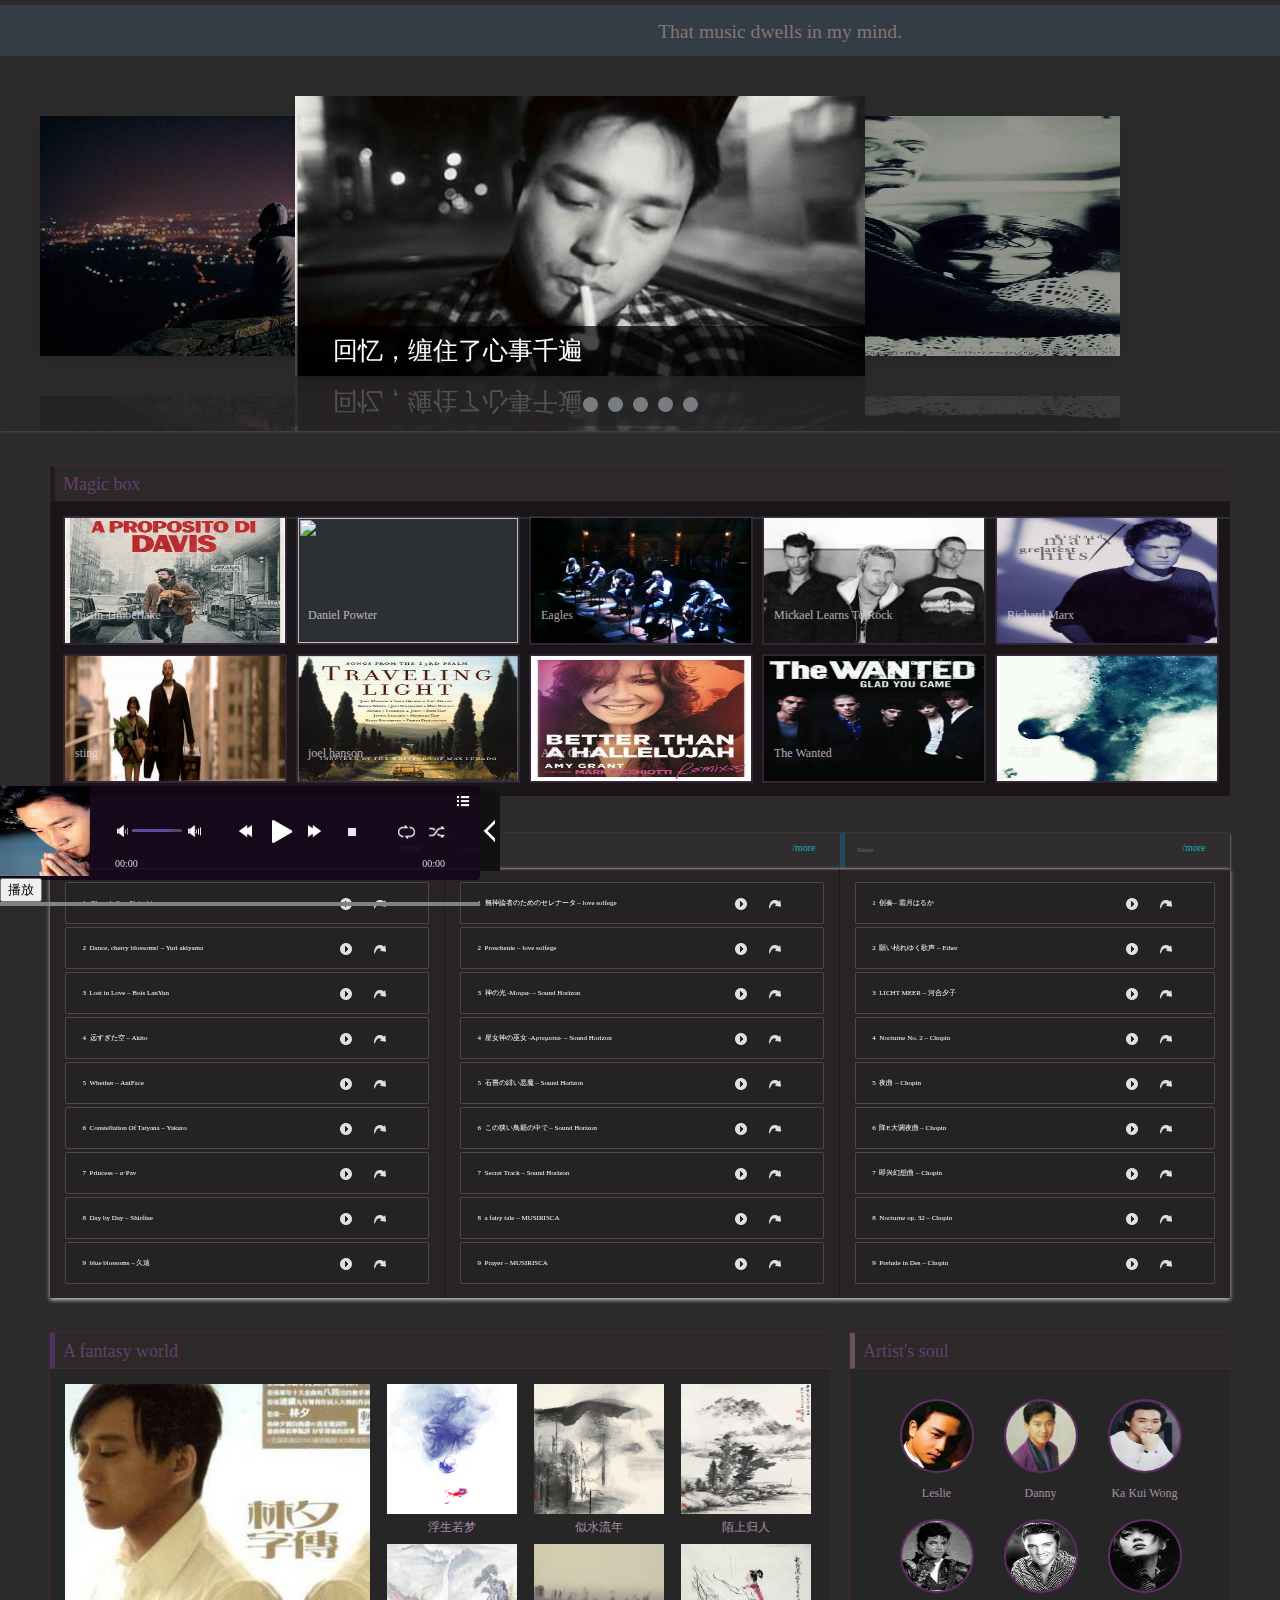
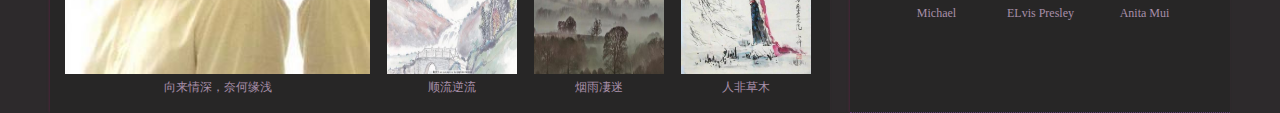
==== commit 20025f51: "Update index.html" ====
--- a/index.html
+++ b/index.html
@@ -125,7 +125,7 @@
                     </li>
 		            <li>
                         <a href="javascript:;" class="playIcon">
-                            <img width="220" height="125" src="images/Free Loop.jpg" class="attachment-220x125 wp-post-image" alt="" />
+                            <img width="220" height="125" src="images/free Loop.jpg" class="attachment-220x125 wp-post-image" alt="" />
                             <strong>Daniel Powter</strong>
                             <span>
                                 <font>Free Loop &#8211;  Daniel Powter</font>
@@ -456,12 +456,12 @@
             <ul class="singer_list">
                 <li>
                     <a href="" class="singerPhoto">
-                        <img src=" images/Leslie.jpg" alt="" width="70" height="70"></a>
+                        <img src=" images/leslie.jpg" alt="" width="70" height="70"></a>
                     <a href="" class="singer">Leslie</a>
                 </li>
                 <li>
                     <a href="" class="singerPhoto">
-                        <img src="images/Danny.jpg" alt="" width="70" height="70"></a>
+                        <img src="images/danny.jpg" alt="" width="70" height="70"></a>
                     <a href="" class="singer">Danny</a>
                 </li>
                 <li>
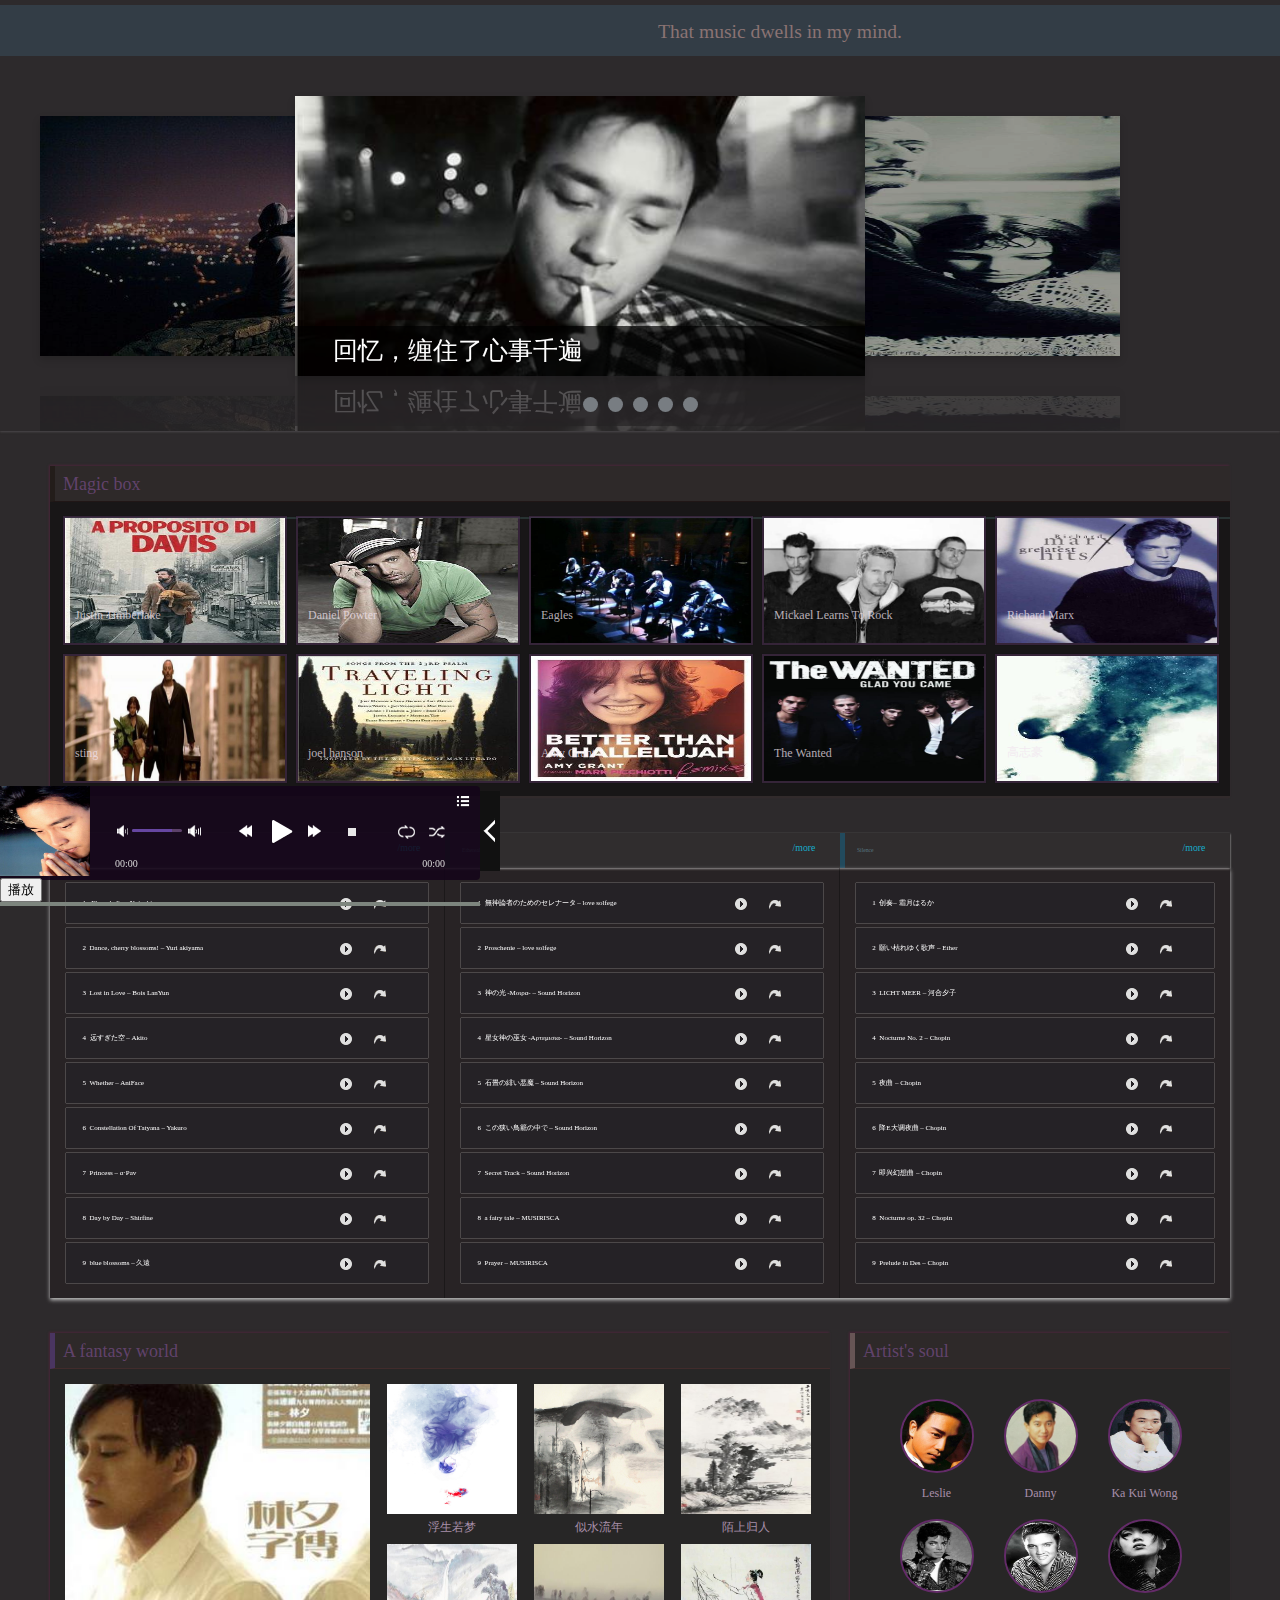
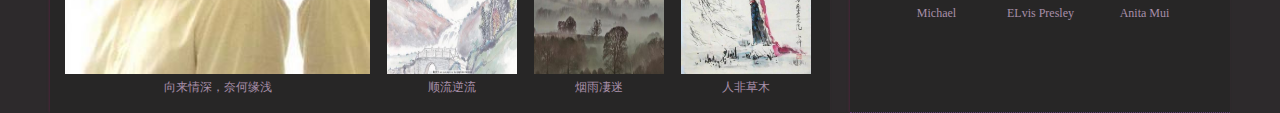
==== commit 9a6a3d5a: "Update index.html" ====
--- a/index.html
+++ b/index.html
@@ -1,577 +1,577 @@
-﻿
-<!doctype html>
-<html>
-<head>
-<meta charset="utf-8">
-<title>music</title>
-<meta name="keywords" content="music" />
-<meta name="description" content="person music" />
-<link rel="stylesheet" type="text/css" href="css/style.css" />
-<link rel="stylesheet" type="text/css" href="css/player.css" />
-<link rel="Shortcut Icon" href="images/favicon.ico" />
-<script type="text/javascript" src="js/modernizr.js"></script>
-<script>
-if ((!to3d()) || document.documentMode == 10 || document.documentMode == 11){ 
-	window.location="error/error.html";
-}
-</script>
-</head>
-<body>
-
-
-
-<!--头部 开始-->
-<div id="header">
-    <!--顶部bar 开始-->
-
-    
-    	<!--二级导航-->
-        <nav class="sub_nav">
-            <div class="nav_list">
-                <ul>
-                    <li>
-                            <!-- <a href="" class="smallogo">
-                                <span class="mini_logo"></span>
-                            </a> -->
-                        </li>
-                        <!-- <li><a href="" class="home"></a></li> -->
-                    <div class="sub_list" id="sub_list">
-                        <p class="active">
-                        	<a href="?cat=9">That music dwells in my mind.</a>
-                        </p>
-                    </div>
-                </ul>
-            </div>
-        </nav>
-    
-  	<!--头部导航  结束-->
-</div>
-
-<!-- 音乐馆 模块 开始  default-->
-<section class="section_cont">
-    <!--轮播图 开始 -->
-    <div class="main_banner">
-        <div class="main_banner_bg"></div>
-        <div class="main_banner_wrap">
-            <div class="main_banner_box" id="m_box">
-                <a href="javascript:void(0)" class="banner_btn js_pre">
-                    <span class="banner_btn_arrow"><i></i></span>
-                </a>
-                <a href="javascript:void(0)" class="banner_btn btn_next js_next">
-                    <span class="banner_btn_arrow"><i></i></span>
-                </a>
-                <ul>
-                    <li id="imgCard0">
-                          <a href=""><span style="opacity:0;"></span></a>      
-                        <img src="main_banner/张国荣.jpg" alt="">
-                        <p style="bottom:0">回忆，缠住了心事千遍</p>
-                    </li> 
-                    <li id="imgCard1">
-                        <a href=""><span style="opacity:0.4;"></span></a>      
-                        <img src="main_banner/杀手.jpg" alt="">
-                        <p>岁月在你脸上刻下衰老，却在我心底刮走回忆</p>
-                    </li> 
-                    <li id="imgCard2">
-                        <a href=""><span style="opacity:0.4;" ></span></a>        
-                        <img src="images/ywy.jpg" alt="">
-                        <p>飞花轻似雾奈何风吹去，终究如烟纷飞东西</p>
-                    </li> 
-                    <li id="imgCard3">
-                        <a href=""><span style="opacity:0.4;"></span></a>      
-                        <img src="images/wbyl.jpg" alt="">
-                        <p>那绵延百里的汽笛，一如我的叹息</p>
-                    </li> 
-                    <li id="imgCard4">
-                        <a href=""><span style="opacity:0.4;"></span></a>      
-                        <img src="images/yq.jpg" alt="">
-                        <p>热情就算枉费，友情同样美丽</p>
-                    </li> 
-                </ul>
-                <!--火狐倒影图层-->
-                <p id="rflt"></p>
-                <!--火狐倒影图层-->
-            </div>
-            <!--序列号按钮-->
-            <div class="btn_list">
-                <span class="cur"></span><span></span><span></span><span></span><span></span>        
-            </div>
-        </div>
-    </div>
-    <!--轮播图 结束 -->
-    
-
-    <div class="new_mv new_common">
-   
-        <div class="new_mv_title new_common_title index_mv_title">
-            <span>Magic box</span>
-            <a href="?cat=6" class="more"></a>
-            
-        </div>
-        
-        <div class="new_mv_body index_mv_body">
-         
-            <div class="mvList" id="mv_rank_list" style="display:block;">
-                <ul class="sb" id="main">
-			        <li>
-                        <a href="javascript:;" class="playIcon" >
-                            <img width="220" height="125" src="images/five.jpg" class="attachment-220x125 wp-post-image" alt="mv_1x2_10" /> 
-                            <strong>Justin Timberlake</strong>
-                            <span>
-                                 <font>Five Hundred miles &#8211; Justin Timberlake</font>
-                                 <font><i></i></font>
-                                 <font><i></i>20<em>2</em></font>
-                            </span>
-                        </a>
-                    </li>
-		            <li>
-                        <a href="javascript:;" class="playIcon">
-                            <img width="220" height="125" src="images/free Loop.jpg" class="attachment-220x125 wp-post-image" alt="" />
-                            <strong>Daniel Powter</strong>
-                            <span>
-                                <font>Free Loop &#8211;  Daniel Powter</font>
-                                <font><i></i></font>
-                                <font><i></i>9<em>2</em></font>
-                            </span>
-                        </a>
-                    </li>
-					<li>
-                        <a href="javascript:;" class="playIcon">
-                            <img width="220" height="125" src="images/Hotel California.jpg" class="attachment-220x125 wp-post-image" alt="" />                
-                            <strong>Eagles</strong>
-                            <span>
-                                <font>Hotel California &#8211; Eagles</font>
-                                <font><i></i></font>
-                                <font><i></i>3<em>2</em></font>
-                            </span>
-                        </a>
-                    </li>
-					<li>
-                           <a href="javascript:;" class="playIcon">
-                            <img width="220" height="125" src="images/Take Me to Your Heart.jpg" class="attachment-220x125 wp-post-image" alt="" />                 
-                            <strong>Mickael Learns To Rock</strong>
-                            <span>
-                                <font>Take Me to Your Heart</font>
-                                <font><i></i></font>
-                                <font><i></i>1<em>2 </em></font>
-                            </span>
-                        </a>
-                    </li>
-					<li>
-                       <a href="javascript:;" class="playIcon">
-                            <img width="220" height="125" src="images/Right Here Waiting.jpg" class="attachment-220x125 wp-post-image" alt="" />                      
-                            <strong>Richard Marx</strong>
-                            <span>
-                                <font>Right Here Waiting &#8211; Richard Marx</font>
-                                <font><i></i></font>
-                                <font><i></i>0<em>2</em></font>
-                            </span>
-                        </a>
-                    </li>
-					<li>
-                        <a href="javascript:;" class="playIcon">
-                            <img width="220" height="125" src="images/Shape Of My Heart.jpg" class="attachment-220x125 wp-post-image" alt="" />                           
-                            <strong>sting</strong>
-                            <span>
-                                <font>Shape Of My Heart&#8211; sting</font>
-                                <font><i></i></font>
-                                <font><i></i>0<em>2</em></font>
-                            </span>
-                        </a>
-                    </li>
-					<li>
-                      <a href="javascript:;" class="playIcon">
-                            <img width="220" height="125" src="images/Traveling Light.jpg" class="attachment-220x125 wp-post-image" alt="" />                           
-                            <strong>joel hanson</strong>
-                            <span>
-                                <font>Traveling Light &#8211; joel hanson</font>
-                                <font><i></i></font>
-                                <font><i></i>10<em>2</em></font>
-                            </span>
-                        </a>
-                    </li>
-				    <li>
-                       <a href="javascript:;" class="playIcon">
-                            <img width="220" height="125" src="images/Better Than A Hallelujah.jpg" class="attachment-220x125 wp-post-image" alt="" />                       
-                            <strong>Amy Grant</strong>
-                            <span>
-                                <font>Better Than A Hallelujah &#8211; Amy Grant</font>
-                                <font><i></i></font>
-                                <font><i></i>1<em>26</em></font>
-                            </span>
-                        </a>
-                    </li>
-					<li>
-                        <a href="javascript:;" class="playIcon">
-                            <img width="220" height="125" src="images/Glad You Came.jpg" class="attachment-220x125 wp-post-image" alt="" />                          
-                            <strong>The Wanted</strong>
-                            <span>
-                                <font>Glad You Came &#8211; The Wanted</font>
-                                <font><i></i></font>
-                                <font><i></i>7<em>23</em></font>
-                            </span>
-                        </a>
-                    </li>
-					<li>
-                        <a href="javascript:;" class="playIcon">
-                            <img width="220" height="125" src="images/The truth that you leave.jpg" class="attachment-220x125 wp-post-image" alt="" />        
-                            <strong>高志豪</strong>
-                            <span>
-                                <font>The truth that you leave &#8211; 高志豪</font>
-                                <font><i></i></font>
-                                <font><i></i>90<em>3</em></font>
-                            </span>
-                        </a>
-                    </li>
-			    </ul>
-            </div>
-         
-        </div>
-    </div> 
-    
-
-    <div class="songs_rcmd_title">
-        <div class="rcmd_left_title rcmd_title">
-            <span>Elegant</span>
-            <a href="" class="more">/more</a>
-        </div>
-        <div class="rcmd_center_title rcmd_title">
-            <span>Ethereal</span>
-            <a href="" class="more">/more</a>
-        </div>
-        <div class="rcmd_right_title rcmd_title">
-            <span>Silence</span>
-            <a href="" class="more">/more</a>
-        </div>
-    </div>
-    
-    <div class="songs_rcmd" id="songs_rcmd">
-        <div class="songs_rcmd_cont">
-            <ul class="rcmd_left rcmd_cont" id="latest">
-				<li>
-                    <a href="" class="musicName"> Fleur de lis &#8211; Noicybino</a>
-                    <a class="shareIcon" href="javascript:;"></a>
-                    <a class="playIcon" href="javascript:;"></a>
-                </li>
-                <li>
-                    <a href="javascript:;" class="musicName">Dance, cherry blossoms! &#8211; Yuri akiyama</a>
-                    <a class="shareIcon" href="javascript:;"></a>
-                    <a class="playIcon" href="javascript:;"></a>
-                </li>
-                <li>
-                    <a href="javascript:;" class="musicName">Lost in Love &#8211; Bois LanYun</a>
-                    <a class="shareIcon" href="javascript:;"></a>
-                    <a class="playIcon" href="javascript:;"></a>
-                </li>
-                <li>
-                    <a href="javascript:;" class="musicName">远すぎた空 &#8211; Akito</a>
-                    <a class="shareIcon" href="javascript:;"></a>
-                    <a class="playIcon" href="javascript:;"></a>
-                </li>
-                <li>
-                    <a href="javascript:;" class="musicName">Whether &#8211;  AniFace</a>
-                    <a class="shareIcon" href="javascript:;"></a>
-                    <a class="playIcon" href="javascript:;"></a>
-                </li>
-                <li>
-                    <a href="javascript:;" class="musicName">Constellation Of Tatyana &#8211; Yakuro</a>
-                    <a class="shareIcon" href="javascript:;"></a>
-                    <a class="playIcon" href="javascript:;"></a>
-                </li>
-                <li>
-                    <a href="javascript:;" class="musicName">Princess &#8211; α·Pav</a>
-                    <a class="shareIcon" href="javascript:;"></a>
-                    <a class="playIcon" href="javascript:;"></a>
-                </li>
-                <li>
-                    <a href="javascript:;" class="musicName">Day by Day &#8211; Shirfine</a>
-                    <a class="shareIcon" href="javascript:;"></a>
-                    <a class="playIcon" href="javascript:;"></a>
-                </li>
-                <li>
-                    <a href="javascript:;" class="musicName">blue blossoms &#8211; 久遠</a>
-                    <a class="shareIcon" href="javascript:;"></a>
-                    <a class="playIcon" href="javascript:;"></a>
-                </li>
-            </ul>
-            <ul class="rcmd_center rcmd_cont" id="popular">
-				<li>
-                    <a href="javascript:;" class="musicName">無神論者のためのセレナータ &#8211; love solfege</a>
-                    <a class="shareIcon" href="javascript:;"></a>
-                    <a class="playIcon" href="javascript:;"></a>
-                </li>
-                <li>
-                    <a href="javascript:;" class="musicName">Proschenie &#8211; love solfege</a>
-                    <a class="shareIcon" href="javascript:;"></a>
-                    <a class="playIcon" href="javascript:;"></a>
-                </li>
-                <li>
-                    <a href="javascript:;" class="musicName">神の光 -Μοιρα- &#8211; Sound Horizon</a>
-                    <a class="shareIcon" href="javascript:;"></a>
-                    <a class="playIcon" href="javascript:;"></a>
-                </li>
-                <li>
-                    <a href="javascript:;" class="musicName">星女神の巫女 -Αρτεμισια- &#8211; Sound Horizon</a>
-                    <a class="shareIcon" href="javascript:;"></a>
-                    <a class="playIcon" href="javascript:;"></a>
-                </li>
-                <li>
-                    <a href="javascript:;" class="musicName">石畳の緋い悪魔 &#8211; Sound Horizon</a>
-                    <a class="shareIcon" href="javascript:;"></a>
-                    <a class="playIcon" href="javascript:;"></a>
-                </li>
-                <li>
-                    <a href="javascript:;" class="musicName">この狭い鳥籠の中で &#8211; Sound Horizon</a>
-                    <a class="shareIcon" href="javascript:;"></a>
-                    <a class="playIcon" href="javascript:;"></a>
-                </li>
-                <li>
-                    <a href="javascript:;" class="musicName">Secret Track &#8211; Sound Horizon</a>
-                    <a class="shareIcon" href="javascript:;"></a>
-                    <a class="playIcon" href="javascript:;"></a>
-                </li>
-                <li>
-                    <a href="javascript:;" class="musicName">a fairy tale &#8211; MUSIRISCA</a>
-                    <a class="shareIcon" href="javascript:;"></a>
-                    <a class="playIcon" href="javascript:;"></a>
-                </li>
-                <li>
-                    <a href="javascript:;" class="musicName">Prayer &#8211; MUSIRISCA</a>
-                    <a class="shareIcon" href="javascript:;"></a>
-                    <a class="playIcon" href="javascript:;"></a>
-                </li>
-            </ul>
-            <ul class="rcmd_right rcmd_cont" id="rank">
-				<li>
-                    <a href="javascript:;" class="musicName">创奏&#8211; 霜月はるか</a>
-                    <a class="shareIcon" href="javascript:;"></a>
-                    <a class="playIcon" href="javascript:;"></a>
-                </li>
-				<li>
-                    <a href="javascript:;" class="musicName">願い枯れゆく歌声 &#8211; Ether</a>
-                    <a class="shareIcon" href="javascript:;"></a>
-                    <a class="playIcon" href="javascript:;"></a>
-                </li>
-				<li>
-                    <a href="javascript:;" class="musicName">LICHT MEER &#8211; 河合夕子</a>
-                    <a class="shareIcon" href="javascript:;"></a>
-                    <a class="playIcon" href="javascript:;"></a>
-                </li>
-				<li>
-                    <a href="javascript:;" class="musicName">Nocturne No. 2  &#8211; Chopin</a>
-                    <a class="shareIcon" href="javascript:;"></a>
-                    <a class="playIcon" href="javascript:;"></a>
-                </li>
-				<li>
-                    <a href="javascript:;" class="musicName">夜曲 &#8211; Chopin</a>
-                    <a class="shareIcon" href="javascript:;"></a>
-                    <a class="playIcon" href="javascript:;"></a>
-                </li>
-				<li>
-                    <a href="javascript:;" class="musicName">降E大调夜曲 &#8211; Chopin</a>
-                    <a class="shareIcon" href="javascript:;"></a>
-                    <a class="playIcon" href="javascript:;"></a>
-                </li>
-				<li>
-                    <a href="javascript:;" class="musicName">即兴幻想曲 &#8211; Chopin</a>
-                    <a class="shareIcon" href="javascript:;"></a>
-                    <a class="playIcon" href="javascript:;"></a>
-                </li>
-				<li>
-                    <a href="javascript:;" class="musicName">Nocturne op. 32 &#8211; Chopin</a>
-                    <a class="shareIcon" href="javascript:;"></a>
-                    <a class="playIcon" href="javascript:;"></a>
-                </li>
-				<li>
-                    <a href="javascript:;" class="musicName">Prelude in Des &#8211; Chopin</a>
-                    <a class="shareIcon" href="javascript:;"></a>
-                    <a class="playIcon" href="javascript:;"></a>
-                </li>
-			</ul>
-        </div>
-    </div>
-
-    <div class="omnibus hot_singer">
-        <div class="omnibus_cont new_common">
-            <div class="omnibus_title new_common_title">
-                <span>A fantasy world</span>
-                <a href="" class="more"></a>
-            </div>
-            <ul id="omnibus_list">
-                <li class="post_big">
-                    <a href="javascript:;">
-                        <img src="images/林夕.jpg" alt="" width="305" height="290">
-                        <i></i>
-                    </a>
-                    <a href="javascript:;">向来情深，奈何缘浅</a>
-                </li>
-                <li class="post_small">
-                    <a href="">
-                        <img src="images/fsrm.jpg" alt="" width="130" height="130">
-                        <span></span>
-                    </a>
-                    <a href="javascript:;">浮生若梦</a>
-                </li>
-                <li class="post_small">
-                    <a href="">
-                        <img src='images/ssll.jpg' alt="" width="130" height="130">
-                        <span></span>
-                    </a>
-                    <a href="">似水流年</a>
-                </li>
-                <li class="post_small">
-                    <a href="">
-                        <img src="images/msgr.jpg" alt="" width="130" height="130">
-                        <span></span>
-                    </a>
-                    <a href="">陌上归人</a>
-                </li>
-                <li class="post_small">
-                    <a href="">
-                        <img src='images/slnl.jpg' alt="" width="130" height="130">
-                        <span></span>
-                    </a>
-                    <a href="">顺流逆流</a>
-                </li>
-                <li class="post_small">
-                    <a href="">
-                        <img src='images/yyqmjpg.jpg' alt="" width="130" height="130">
-                        <span></span>
-                    </a>
-                    <a href="">烟雨凄迷</a>
-                </li>
-                <li class="post_small">
-                    <a href="">
-                        <img src="images/rfcm.jpg" alt="" width="130" height="130">
-                        <span></span>
-                    </a>
-                    <a href="">人非草木</a>
-                </li>
-            </ul>
-        </div>
-        <div class="hot_singer_cont new_common">
-            <div class="hot_singer_title new_common_title">
-                <span>Artist's soul</span>
-                <a href="" class="more"></a>
-            </div>
-            <ul class="singer_list">
-                <li>
-                    <a href="" class="singerPhoto">
-                        <img src=" images/leslie.jpg" alt="" width="70" height="70"></a>
-                    <a href="" class="singer">Leslie</a>
-                </li>
-                <li>
-                    <a href="" class="singerPhoto">
-                        <img src="images/danny.jpg" alt="" width="70" height="70"></a>
-                    <a href="" class="singer">Danny</a>
-                </li>
-                <li>
-                    <a href="" class="singerPhoto">
-                        <img src=" images/Ka Kui Wong.jpg" alt="" width="70" height="70"></a>
-                    <a href="?p=363" class="singer">Ka Kui Wong</a>
-                </li>
-                <li>
-                    <a href="" class="singerPhoto">
-                        <img src=" images/Michael Jackson.jpg" alt="" width="70" height="70"></a>
-                    <a href="" class="singer">Michael </a>
-                </li>
-                <li>
-                    <a href="" class="singerPhoto">
-                        <img src='images/猫王.jpg' alt="" width="70" height="70"></a>
-                    <a href="" class="singer">ELvis Presley</a>
-                </li>
-                <li>
-                    <a href="" class="singerPhoto">
-                        <img src=" images/Anita Mui.jpg" alt="" width="70" height="70"></a>
-                    <a href="" class="singer">Anita Mui</a>
-                </li>
-                <div style="clear:both;"></div>
-            </ul>
-        </div>
-    <div style="clear:both"></div></div>
-</section>
-
-
-
-
-
-<!-- 左侧播放器 开始-->
-<div id="jp_container_N" class="jp-video jp-video-270p" role="application" aria-label="media player">
-	<div class="jp-type-playlist">
-		<div id="jquery_jplayer_N"class="jp-jplayer"></div>
-		<div class="jp-gui">
-			<div class="jp-video-play">
-				<button class="jp-video-play-icon" role="button" tabindex="0">播放</button>
-			</div>
-			<div class="jp-interface">
-				<div class="jp-progress">
-					<div class="jp-seek-bar">
-						<div class="jp-play-bar"></div>
-					</div>
-				</div>
-				<div class="jp-current-time" role="timer" aria-label="time"></div>
-				<div class="jp-duration" role="timer" aria-label="duration"></div>
-				<div class="jp-controls-holder">
-					<div class="jp-controls">
-						<button class="jp-previous" role="button" tabindex="0">上一曲</button>
-						<button class="jp-play" role="button" tabindex="0">播放</button>
-						<button class="jp-next" role="button" tabindex="0">下一曲</button>
-						<button class="jp-stop" role="button" tabindex="0">暂停</button>
-					</div>
-					<div class="jp-volume-controls">
-						<button class="jp-mute" role="button" tabindex="0">静音</button>
-						<button class="jp-volume-max" role="button" tabindex="0">最大音量</button>
-						<div class="jp-volume-bar">
-							<div class="jp-volume-bar-value"></div>
-						</div>
-					</div>
-					<div class="jp-toggles">
-						<button class="jp-repeat" role="button" tabindex="0">重复</button>
-						<button class="jp-shuffle" role="button" tabindex="0">随机</button>
-						<!--<button class="jp-full-screen" role="button" tabindex="0">全屏</button>-->
-					</div>
-				</div>
-				<div class="jp-details">
-					<div class="jp-title" aria-label="title"></div>
-				</div>
-			</div>
-		</div>
-		<div class="jp-playlist">
-        	<div class="jp-playlist-box">
-                <ul>
-                    <!-- 该方法使用无序列表displayplaylist()播放列表 -->
-                    <li></li>
-                </ul>
-            </div>
-		</div>
-		<div class="jp-no-solution">
-			<span>升级需要</span>
-			您浏览器赞不支持播放，请更新版本
-            <a href="http://get.adobe.com/flashplayer/" target="_blank">Flash插件</a>.
-		</div>
-	</div>
-    <!--歌曲列表滚动条-->
-    <div class="scrollBar">
-    	<div class="bar"></div>
-    </div>
-    <!--播放器展开隐藏按钮-->
-    <button type="button" class="folded_bt" title="点击收缩" id="btnfold">
-    	<span></span>
-   	</button>
-    <div id="listRemove"></div><!--移除全部歌曲按钮--> 
-    <div id="listClose"></div><!--歌曲列表展开收缩按钮-->
-</div>
-<!-- 左侧播放器 结束-->
-
-
-<script type="text/javascript" src=" js/jquery.js"></script>
-<script type="text/javascript" src="js/index.js"></script>
-<!--播放器js-->
- <script type="text/javascript" src="js/player.js"></script>
-  <script type="text/javascript" src="js/playlist.js"></script>  
-<script type="text/javascript" src="js/player_database.js"></script>	
-<!--播放器js-->
-<!-- 底部模板调用 结束 -->
-</body>
-</html>
-
-
+﻿
+<!doctype html>
+<html>
+<head>
+<meta charset="utf-8">
+<title>music</title>
+<meta name="keywords" content="music" />
+<meta name="description" content="person music" />
+<link rel="stylesheet" type="text/css" href="css/style.css" />
+<link rel="stylesheet" type="text/css" href="css/player.css" />
+<link rel="Shortcut Icon" href="images/favicon.ico" />
+<script type="text/javascript" src="js/modernizr.js"></script>
+<script>
+if ((!to3d()) || document.documentMode == 10 || document.documentMode == 11){ 
+	window.location="error/error.html";
+}
+</script>
+</head>
+<body>
+
+
+
+<!--头部 开始-->
+<div id="header">
+    <!--顶部bar 开始-->
+
+    
+    	<!--二级导航-->
+        <nav class="sub_nav">
+            <div class="nav_list">
+                <ul>
+                    <li>
+                            <!-- <a href="" class="smallogo">
+                                <span class="mini_logo"></span>
+                            </a> -->
+                        </li>
+                        <!-- <li><a href="" class="home"></a></li> -->
+                    <div class="sub_list" id="sub_list">
+                        <p class="active">
+                        	<a href="?cat=9">That music dwells in my mind.</a>
+                        </p>
+                    </div>
+                </ul>
+            </div>
+        </nav>
+    
+  	<!--头部导航  结束-->
+</div>
+
+<!-- 音乐馆 模块 开始  default-->
+<section class="section_cont">
+    <!--轮播图 开始 -->
+    <div class="main_banner">
+        <div class="main_banner_bg"></div>
+        <div class="main_banner_wrap">
+            <div class="main_banner_box" id="m_box">
+                <a href="javascript:void(0)" class="banner_btn js_pre">
+                    <span class="banner_btn_arrow"><i></i></span>
+                </a>
+                <a href="javascript:void(0)" class="banner_btn btn_next js_next">
+                    <span class="banner_btn_arrow"><i></i></span>
+                </a>
+                <ul>
+                    <li id="imgCard0">
+                          <a href=""><span style="opacity:0;"></span></a>      
+                        <img src="main_banner/张国荣.jpg" alt="">
+                        <p style="bottom:0">回忆，缠住了心事千遍</p>
+                    </li> 
+                    <li id="imgCard1">
+                        <a href=""><span style="opacity:0.4;"></span></a>      
+                        <img src="main_banner/杀手.jpg" alt="">
+                        <p>岁月在你脸上刻下衰老，却在我心底刮走回忆</p>
+                    </li> 
+                    <li id="imgCard2">
+                        <a href=""><span style="opacity:0.4;" ></span></a>        
+                        <img src="images/ywy.jpg" alt="">
+                        <p>飞花轻似雾奈何风吹去，终究如烟纷飞东西</p>
+                    </li> 
+                    <li id="imgCard3">
+                        <a href=""><span style="opacity:0.4;"></span></a>      
+                        <img src="images/wbyl.jpg" alt="">
+                        <p>那绵延百里的汽笛，一如我的叹息</p>
+                    </li> 
+                    <li id="imgCard4">
+                        <a href=""><span style="opacity:0.4;"></span></a>      
+                        <img src="images/yq.jpg" alt="">
+                        <p>热情就算枉费，友情同样美丽</p>
+                    </li> 
+                </ul>
+                <!--火狐倒影图层-->
+                <p id="rflt"></p>
+                <!--火狐倒影图层-->
+            </div>
+            <!--序列号按钮-->
+            <div class="btn_list">
+                <span class="cur"></span><span></span><span></span><span></span><span></span>        
+            </div>
+        </div>
+    </div>
+    <!--轮播图 结束 -->
+    
+
+    <div class="new_mv new_common">
+   
+        <div class="new_mv_title new_common_title index_mv_title">
+            <span>Magic box</span>
+            <a href="?cat=6" class="more"></a>
+            
+        </div>
+        
+        <div class="new_mv_body index_mv_body">
+         
+            <div class="mvList" id="mv_rank_list" style="display:block;">
+                <ul class="sb" id="main">
+			        <li>
+                        <a href="javascript:;" class="playIcon" >
+                            <img width="220" height="125" src="images/five.jpg" class="attachment-220x125 wp-post-image" alt="mv_1x2_10" /> 
+                            <strong>Justin Timberlake</strong>
+                            <span>
+                                 <font>Five Hundred miles &#8211; Justin Timberlake</font>
+                                 <font><i></i></font>
+                                 <font><i></i>20<em>2</em></font>
+                            </span>
+                        </a>
+                    </li>
+		            <li>
+                        <a href="javascript:;" class="playIcon">
+                            <img width="220" height="125" src="images/free loop.jpg" class="attachment-220x125 wp-post-image" alt="" />
+                            <strong>Daniel Powter</strong>
+                            <span>
+                                <font>Free Loop &#8211;  Daniel Powter</font>
+                                <font><i></i></font>
+                                <font><i></i>9<em>2</em></font>
+                            </span>
+                        </a>
+                    </li>
+					<li>
+                        <a href="javascript:;" class="playIcon">
+                            <img width="220" height="125" src="images/Hotel California.jpg" class="attachment-220x125 wp-post-image" alt="" />                
+                            <strong>Eagles</strong>
+                            <span>
+                                <font>Hotel California &#8211; Eagles</font>
+                                <font><i></i></font>
+                                <font><i></i>3<em>2</em></font>
+                            </span>
+                        </a>
+                    </li>
+					<li>
+                           <a href="javascript:;" class="playIcon">
+                            <img width="220" height="125" src="images/Take Me to Your Heart.jpg" class="attachment-220x125 wp-post-image" alt="" />                 
+                            <strong>Mickael Learns To Rock</strong>
+                            <span>
+                                <font>Take Me to Your Heart</font>
+                                <font><i></i></font>
+                                <font><i></i>1<em>2 </em></font>
+                            </span>
+                        </a>
+                    </li>
+					<li>
+                       <a href="javascript:;" class="playIcon">
+                            <img width="220" height="125" src="images/Right Here Waiting.jpg" class="attachment-220x125 wp-post-image" alt="" />                      
+                            <strong>Richard Marx</strong>
+                            <span>
+                                <font>Right Here Waiting &#8211; Richard Marx</font>
+                                <font><i></i></font>
+                                <font><i></i>0<em>2</em></font>
+                            </span>
+                        </a>
+                    </li>
+					<li>
+                        <a href="javascript:;" class="playIcon">
+                            <img width="220" height="125" src="images/Shape Of My Heart.jpg" class="attachment-220x125 wp-post-image" alt="" />                           
+                            <strong>sting</strong>
+                            <span>
+                                <font>Shape Of My Heart&#8211; sting</font>
+                                <font><i></i></font>
+                                <font><i></i>0<em>2</em></font>
+                            </span>
+                        </a>
+                    </li>
+					<li>
+                      <a href="javascript:;" class="playIcon">
+                            <img width="220" height="125" src="images/Traveling Light.jpg" class="attachment-220x125 wp-post-image" alt="" />                           
+                            <strong>joel hanson</strong>
+                            <span>
+                                <font>Traveling Light &#8211; joel hanson</font>
+                                <font><i></i></font>
+                                <font><i></i>10<em>2</em></font>
+                            </span>
+                        </a>
+                    </li>
+				    <li>
+                       <a href="javascript:;" class="playIcon">
+                            <img width="220" height="125" src="images/Better Than A Hallelujah.jpg" class="attachment-220x125 wp-post-image" alt="" />                       
+                            <strong>Amy Grant</strong>
+                            <span>
+                                <font>Better Than A Hallelujah &#8211; Amy Grant</font>
+                                <font><i></i></font>
+                                <font><i></i>1<em>26</em></font>
+                            </span>
+                        </a>
+                    </li>
+					<li>
+                        <a href="javascript:;" class="playIcon">
+                            <img width="220" height="125" src="images/Glad You Came.jpg" class="attachment-220x125 wp-post-image" alt="" />                          
+                            <strong>The Wanted</strong>
+                            <span>
+                                <font>Glad You Came &#8211; The Wanted</font>
+                                <font><i></i></font>
+                                <font><i></i>7<em>23</em></font>
+                            </span>
+                        </a>
+                    </li>
+					<li>
+                        <a href="javascript:;" class="playIcon">
+                            <img width="220" height="125" src="images/The truth that you leave.jpg" class="attachment-220x125 wp-post-image" alt="" />        
+                            <strong>高志豪</strong>
+                            <span>
+                                <font>The truth that you leave &#8211; 高志豪</font>
+                                <font><i></i></font>
+                                <font><i></i>90<em>3</em></font>
+                            </span>
+                        </a>
+                    </li>
+			    </ul>
+            </div>
+         
+        </div>
+    </div> 
+    
+
+    <div class="songs_rcmd_title">
+        <div class="rcmd_left_title rcmd_title">
+            <span>Elegant</span>
+            <a href="" class="more">/more</a>
+        </div>
+        <div class="rcmd_center_title rcmd_title">
+            <span>Ethereal</span>
+            <a href="" class="more">/more</a>
+        </div>
+        <div class="rcmd_right_title rcmd_title">
+            <span>Silence</span>
+            <a href="" class="more">/more</a>
+        </div>
+    </div>
+    
+    <div class="songs_rcmd" id="songs_rcmd">
+        <div class="songs_rcmd_cont">
+            <ul class="rcmd_left rcmd_cont" id="latest">
+				<li>
+                    <a href="" class="musicName"> Fleur de lis &#8211; Noicybino</a>
+                    <a class="shareIcon" href="javascript:;"></a>
+                    <a class="playIcon" href="javascript:;"></a>
+                </li>
+                <li>
+                    <a href="javascript:;" class="musicName">Dance, cherry blossoms! &#8211; Yuri akiyama</a>
+                    <a class="shareIcon" href="javascript:;"></a>
+                    <a class="playIcon" href="javascript:;"></a>
+                </li>
+                <li>
+                    <a href="javascript:;" class="musicName">Lost in Love &#8211; Bois LanYun</a>
+                    <a class="shareIcon" href="javascript:;"></a>
+                    <a class="playIcon" href="javascript:;"></a>
+                </li>
+                <li>
+                    <a href="javascript:;" class="musicName">远すぎた空 &#8211; Akito</a>
+                    <a class="shareIcon" href="javascript:;"></a>
+                    <a class="playIcon" href="javascript:;"></a>
+                </li>
+                <li>
+                    <a href="javascript:;" class="musicName">Whether &#8211;  AniFace</a>
+                    <a class="shareIcon" href="javascript:;"></a>
+                    <a class="playIcon" href="javascript:;"></a>
+                </li>
+                <li>
+                    <a href="javascript:;" class="musicName">Constellation Of Tatyana &#8211; Yakuro</a>
+                    <a class="shareIcon" href="javascript:;"></a>
+                    <a class="playIcon" href="javascript:;"></a>
+                </li>
+                <li>
+                    <a href="javascript:;" class="musicName">Princess &#8211; α·Pav</a>
+                    <a class="shareIcon" href="javascript:;"></a>
+                    <a class="playIcon" href="javascript:;"></a>
+                </li>
+                <li>
+                    <a href="javascript:;" class="musicName">Day by Day &#8211; Shirfine</a>
+                    <a class="shareIcon" href="javascript:;"></a>
+                    <a class="playIcon" href="javascript:;"></a>
+                </li>
+                <li>
+                    <a href="javascript:;" class="musicName">blue blossoms &#8211; 久遠</a>
+                    <a class="shareIcon" href="javascript:;"></a>
+                    <a class="playIcon" href="javascript:;"></a>
+                </li>
+            </ul>
+            <ul class="rcmd_center rcmd_cont" id="popular">
+				<li>
+                    <a href="javascript:;" class="musicName">無神論者のためのセレナータ &#8211; love solfege</a>
+                    <a class="shareIcon" href="javascript:;"></a>
+                    <a class="playIcon" href="javascript:;"></a>
+                </li>
+                <li>
+                    <a href="javascript:;" class="musicName">Proschenie &#8211; love solfege</a>
+                    <a class="shareIcon" href="javascript:;"></a>
+                    <a class="playIcon" href="javascript:;"></a>
+                </li>
+                <li>
+                    <a href="javascript:;" class="musicName">神の光 -Μοιρα- &#8211; Sound Horizon</a>
+                    <a class="shareIcon" href="javascript:;"></a>
+                    <a class="playIcon" href="javascript:;"></a>
+                </li>
+                <li>
+                    <a href="javascript:;" class="musicName">星女神の巫女 -Αρτεμισια- &#8211; Sound Horizon</a>
+                    <a class="shareIcon" href="javascript:;"></a>
+                    <a class="playIcon" href="javascript:;"></a>
+                </li>
+                <li>
+                    <a href="javascript:;" class="musicName">石畳の緋い悪魔 &#8211; Sound Horizon</a>
+                    <a class="shareIcon" href="javascript:;"></a>
+                    <a class="playIcon" href="javascript:;"></a>
+                </li>
+                <li>
+                    <a href="javascript:;" class="musicName">この狭い鳥籠の中で &#8211; Sound Horizon</a>
+                    <a class="shareIcon" href="javascript:;"></a>
+                    <a class="playIcon" href="javascript:;"></a>
+                </li>
+                <li>
+                    <a href="javascript:;" class="musicName">Secret Track &#8211; Sound Horizon</a>
+                    <a class="shareIcon" href="javascript:;"></a>
+                    <a class="playIcon" href="javascript:;"></a>
+                </li>
+                <li>
+                    <a href="javascript:;" class="musicName">a fairy tale &#8211; MUSIRISCA</a>
+                    <a class="shareIcon" href="javascript:;"></a>
+                    <a class="playIcon" href="javascript:;"></a>
+                </li>
+                <li>
+                    <a href="javascript:;" class="musicName">Prayer &#8211; MUSIRISCA</a>
+                    <a class="shareIcon" href="javascript:;"></a>
+                    <a class="playIcon" href="javascript:;"></a>
+                </li>
+            </ul>
+            <ul class="rcmd_right rcmd_cont" id="rank">
+				<li>
+                    <a href="javascript:;" class="musicName">创奏&#8211; 霜月はるか</a>
+                    <a class="shareIcon" href="javascript:;"></a>
+                    <a class="playIcon" href="javascript:;"></a>
+                </li>
+				<li>
+                    <a href="javascript:;" class="musicName">願い枯れゆく歌声 &#8211; Ether</a>
+                    <a class="shareIcon" href="javascript:;"></a>
+                    <a class="playIcon" href="javascript:;"></a>
+                </li>
+				<li>
+                    <a href="javascript:;" class="musicName">LICHT MEER &#8211; 河合夕子</a>
+                    <a class="shareIcon" href="javascript:;"></a>
+                    <a class="playIcon" href="javascript:;"></a>
+                </li>
+				<li>
+                    <a href="javascript:;" class="musicName">Nocturne No. 2  &#8211; Chopin</a>
+                    <a class="shareIcon" href="javascript:;"></a>
+                    <a class="playIcon" href="javascript:;"></a>
+                </li>
+				<li>
+                    <a href="javascript:;" class="musicName">夜曲 &#8211; Chopin</a>
+                    <a class="shareIcon" href="javascript:;"></a>
+                    <a class="playIcon" href="javascript:;"></a>
+                </li>
+				<li>
+                    <a href="javascript:;" class="musicName">降E大调夜曲 &#8211; Chopin</a>
+                    <a class="shareIcon" href="javascript:;"></a>
+                    <a class="playIcon" href="javascript:;"></a>
+                </li>
+				<li>
+                    <a href="javascript:;" class="musicName">即兴幻想曲 &#8211; Chopin</a>
+                    <a class="shareIcon" href="javascript:;"></a>
+                    <a class="playIcon" href="javascript:;"></a>
+                </li>
+				<li>
+                    <a href="javascript:;" class="musicName">Nocturne op. 32 &#8211; Chopin</a>
+                    <a class="shareIcon" href="javascript:;"></a>
+                    <a class="playIcon" href="javascript:;"></a>
+                </li>
+				<li>
+                    <a href="javascript:;" class="musicName">Prelude in Des &#8211; Chopin</a>
+                    <a class="shareIcon" href="javascript:;"></a>
+                    <a class="playIcon" href="javascript:;"></a>
+                </li>
+			</ul>
+        </div>
+    </div>
+
+    <div class="omnibus hot_singer">
+        <div class="omnibus_cont new_common">
+            <div class="omnibus_title new_common_title">
+                <span>A fantasy world</span>
+                <a href="" class="more"></a>
+            </div>
+            <ul id="omnibus_list">
+                <li class="post_big">
+                    <a href="javascript:;">
+                        <img src="images/林夕.jpg" alt="" width="305" height="290">
+                        <i></i>
+                    </a>
+                    <a href="javascript:;">向来情深，奈何缘浅</a>
+                </li>
+                <li class="post_small">
+                    <a href="">
+                        <img src="images/fsrm.jpg" alt="" width="130" height="130">
+                        <span></span>
+                    </a>
+                    <a href="javascript:;">浮生若梦</a>
+                </li>
+                <li class="post_small">
+                    <a href="">
+                        <img src='images/ssll.jpg' alt="" width="130" height="130">
+                        <span></span>
+                    </a>
+                    <a href="">似水流年</a>
+                </li>
+                <li class="post_small">
+                    <a href="">
+                        <img src="images/msgr.jpg" alt="" width="130" height="130">
+                        <span></span>
+                    </a>
+                    <a href="">陌上归人</a>
+                </li>
+                <li class="post_small">
+                    <a href="">
+                        <img src='images/slnl.jpg' alt="" width="130" height="130">
+                        <span></span>
+                    </a>
+                    <a href="">顺流逆流</a>
+                </li>
+                <li class="post_small">
+                    <a href="">
+                        <img src='images/yyqmjpg.jpg' alt="" width="130" height="130">
+                        <span></span>
+                    </a>
+                    <a href="">烟雨凄迷</a>
+                </li>
+                <li class="post_small">
+                    <a href="">
+                        <img src="images/rfcm.jpg" alt="" width="130" height="130">
+                        <span></span>
+                    </a>
+                    <a href="">人非草木</a>
+                </li>
+            </ul>
+        </div>
+        <div class="hot_singer_cont new_common">
+            <div class="hot_singer_title new_common_title">
+                <span>Artist's soul</span>
+                <a href="" class="more"></a>
+            </div>
+            <ul class="singer_list">
+                <li>
+                    <a href="" class="singerPhoto">
+                        <img src=" images/leslie.jpg" alt="" width="70" height="70"></a>
+                    <a href="" class="singer">Leslie</a>
+                </li>
+                <li>
+                    <a href="" class="singerPhoto">
+                        <img src="images/danny.jpg" alt="" width="70" height="70"></a>
+                    <a href="" class="singer">Danny</a>
+                </li>
+                <li>
+                    <a href="" class="singerPhoto">
+                        <img src=" images/Ka Kui Wong.jpg" alt="" width="70" height="70"></a>
+                    <a href="?p=363" class="singer">Ka Kui Wong</a>
+                </li>
+                <li>
+                    <a href="" class="singerPhoto">
+                        <img src=" images/Michael Jackson.jpg" alt="" width="70" height="70"></a>
+                    <a href="" class="singer">Michael </a>
+                </li>
+                <li>
+                    <a href="" class="singerPhoto">
+                        <img src='images/猫王.jpg' alt="" width="70" height="70"></a>
+                    <a href="" class="singer">ELvis Presley</a>
+                </li>
+                <li>
+                    <a href="" class="singerPhoto">
+                        <img src=" images/Anita Mui.jpg" alt="" width="70" height="70"></a>
+                    <a href="" class="singer">Anita Mui</a>
+                </li>
+                <div style="clear:both;"></div>
+            </ul>
+        </div>
+    <div style="clear:both"></div></div>
+</section>
+
+
+
+
+
+<!-- 左侧播放器 开始-->
+<div id="jp_container_N" class="jp-video jp-video-270p" role="application" aria-label="media player">
+	<div class="jp-type-playlist">
+		<div id="jquery_jplayer_N"class="jp-jplayer"></div>
+		<div class="jp-gui">
+			<div class="jp-video-play">
+				<button class="jp-video-play-icon" role="button" tabindex="0">播放</button>
+			</div>
+			<div class="jp-interface">
+				<div class="jp-progress">
+					<div class="jp-seek-bar">
+						<div class="jp-play-bar"></div>
+					</div>
+				</div>
+				<div class="jp-current-time" role="timer" aria-label="time"></div>
+				<div class="jp-duration" role="timer" aria-label="duration"></div>
+				<div class="jp-controls-holder">
+					<div class="jp-controls">
+						<button class="jp-previous" role="button" tabindex="0">上一曲</button>
+						<button class="jp-play" role="button" tabindex="0">播放</button>
+						<button class="jp-next" role="button" tabindex="0">下一曲</button>
+						<button class="jp-stop" role="button" tabindex="0">暂停</button>
+					</div>
+					<div class="jp-volume-controls">
+						<button class="jp-mute" role="button" tabindex="0">静音</button>
+						<button class="jp-volume-max" role="button" tabindex="0">最大音量</button>
+						<div class="jp-volume-bar">
+							<div class="jp-volume-bar-value"></div>
+						</div>
+					</div>
+					<div class="jp-toggles">
+						<button class="jp-repeat" role="button" tabindex="0">重复</button>
+						<button class="jp-shuffle" role="button" tabindex="0">随机</button>
+						<!--<button class="jp-full-screen" role="button" tabindex="0">全屏</button>-->
+					</div>
+				</div>
+				<div class="jp-details">
+					<div class="jp-title" aria-label="title"></div>
+				</div>
+			</div>
+		</div>
+		<div class="jp-playlist">
+        	<div class="jp-playlist-box">
+                <ul>
+                    <!-- 该方法使用无序列表displayplaylist()播放列表 -->
+                    <li></li>
+                </ul>
+            </div>
+		</div>
+		<div class="jp-no-solution">
+			<span>升级需要</span>
+			您浏览器赞不支持播放，请更新版本
+            <a href="http://get.adobe.com/flashplayer/" target="_blank">Flash插件</a>.
+		</div>
+	</div>
+    <!--歌曲列表滚动条-->
+    <div class="scrollBar">
+    	<div class="bar"></div>
+    </div>
+    <!--播放器展开隐藏按钮-->
+    <button type="button" class="folded_bt" title="点击收缩" id="btnfold">
+    	<span></span>
+   	</button>
+    <div id="listRemove"></div><!--移除全部歌曲按钮--> 
+    <div id="listClose"></div><!--歌曲列表展开收缩按钮-->
+</div>
+<!-- 左侧播放器 结束-->
+
+
+<script type="text/javascript" src=" js/jquery.js"></script>
+<script type="text/javascript" src="js/index.js"></script>
+<!--播放器js-->
+ <script type="text/javascript" src="js/player.js"></script>
+  <script type="text/javascript" src="js/playlist.js"></script>  
+<script type="text/javascript" src="js/player_database.js"></script>	
+<!--播放器js-->
+<!-- 底部模板调用 结束 -->
+</body>
+</html>
+
+
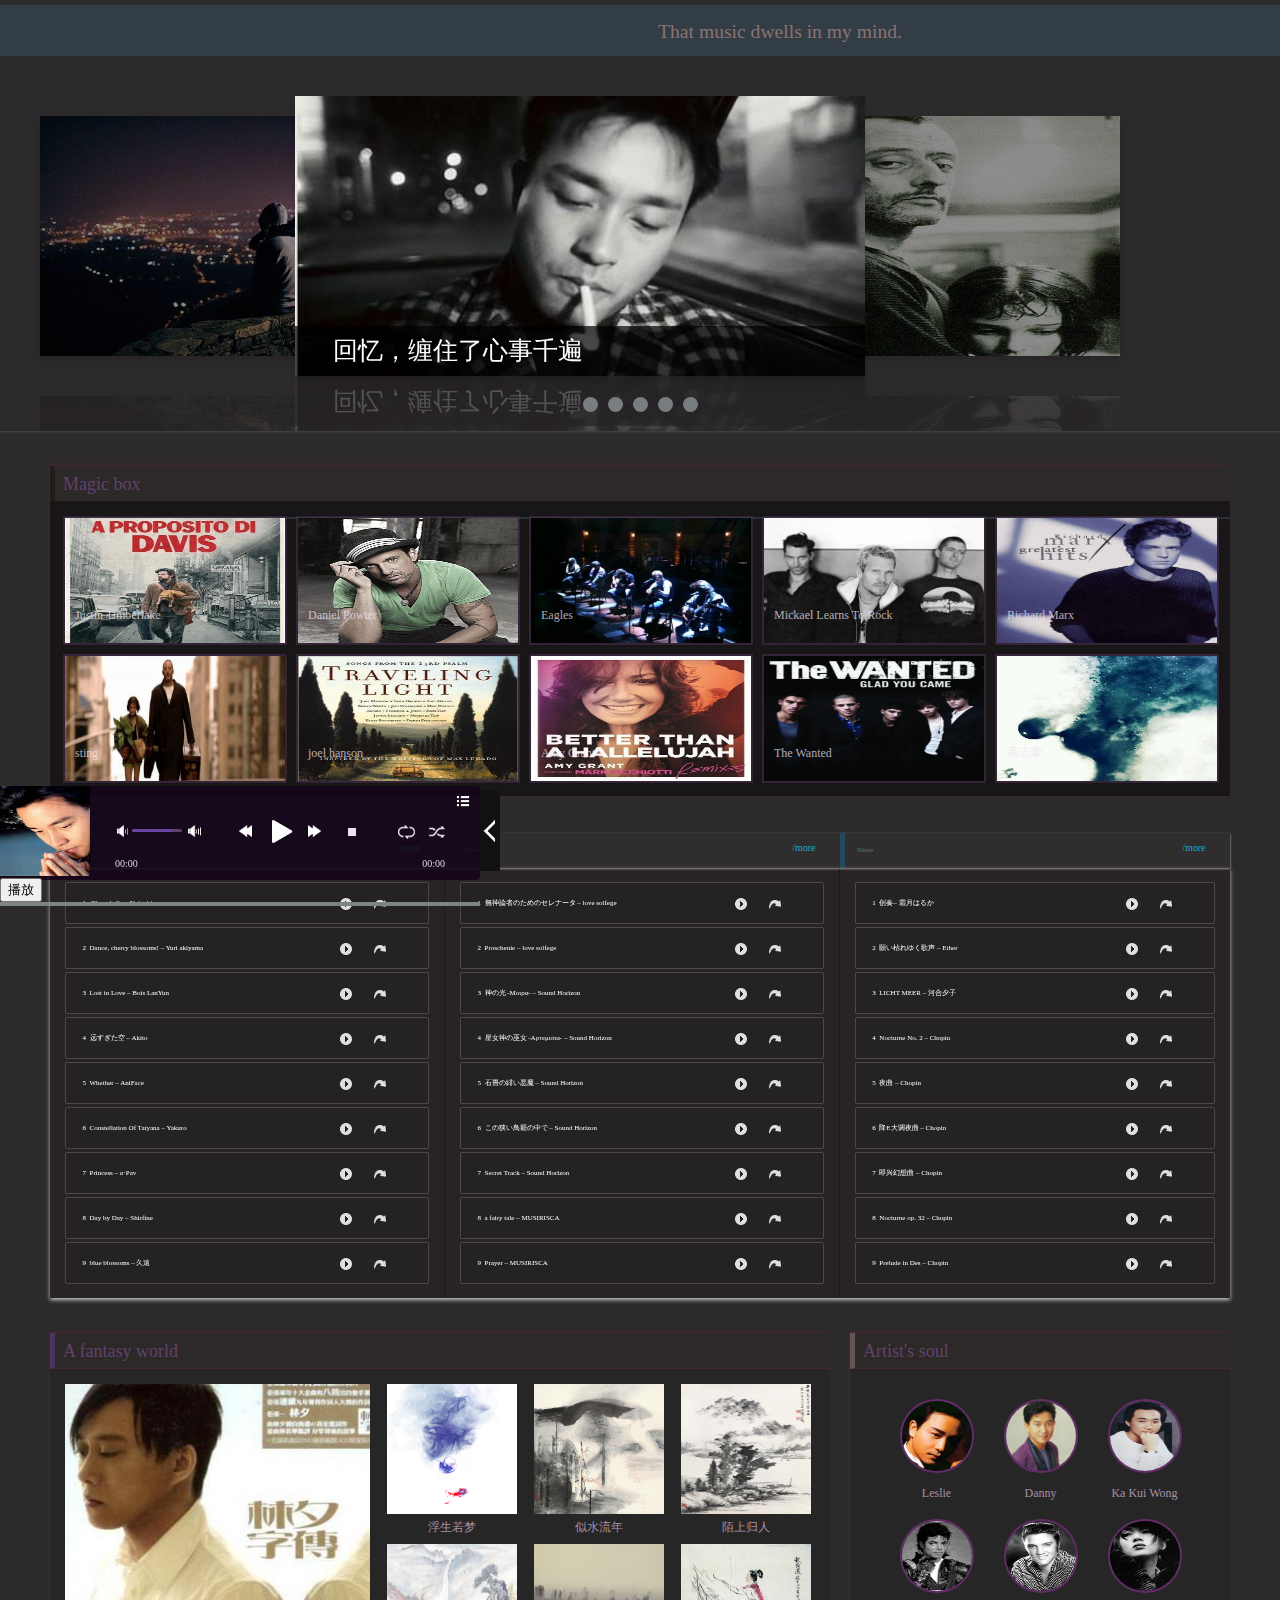
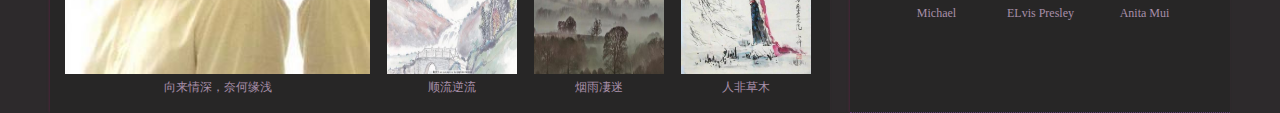
==== commit 8dca154d: "Update index.html" ====
--- a/index.html
+++ b/index.html
@@ -68,7 +68,7 @@
                     </li> 
                     <li id="imgCard1">
                         <a href=""><span style="opacity:0.4;"></span></a>      
-                        <img src="main_banner/杀手.jpg" alt="">
+                        <img src="images/ss.jpg" alt="">
                         <p>岁月在你脸上刻下衰老，却在我心底刮走回忆</p>
                     </li> 
                     <li id="imgCard2">
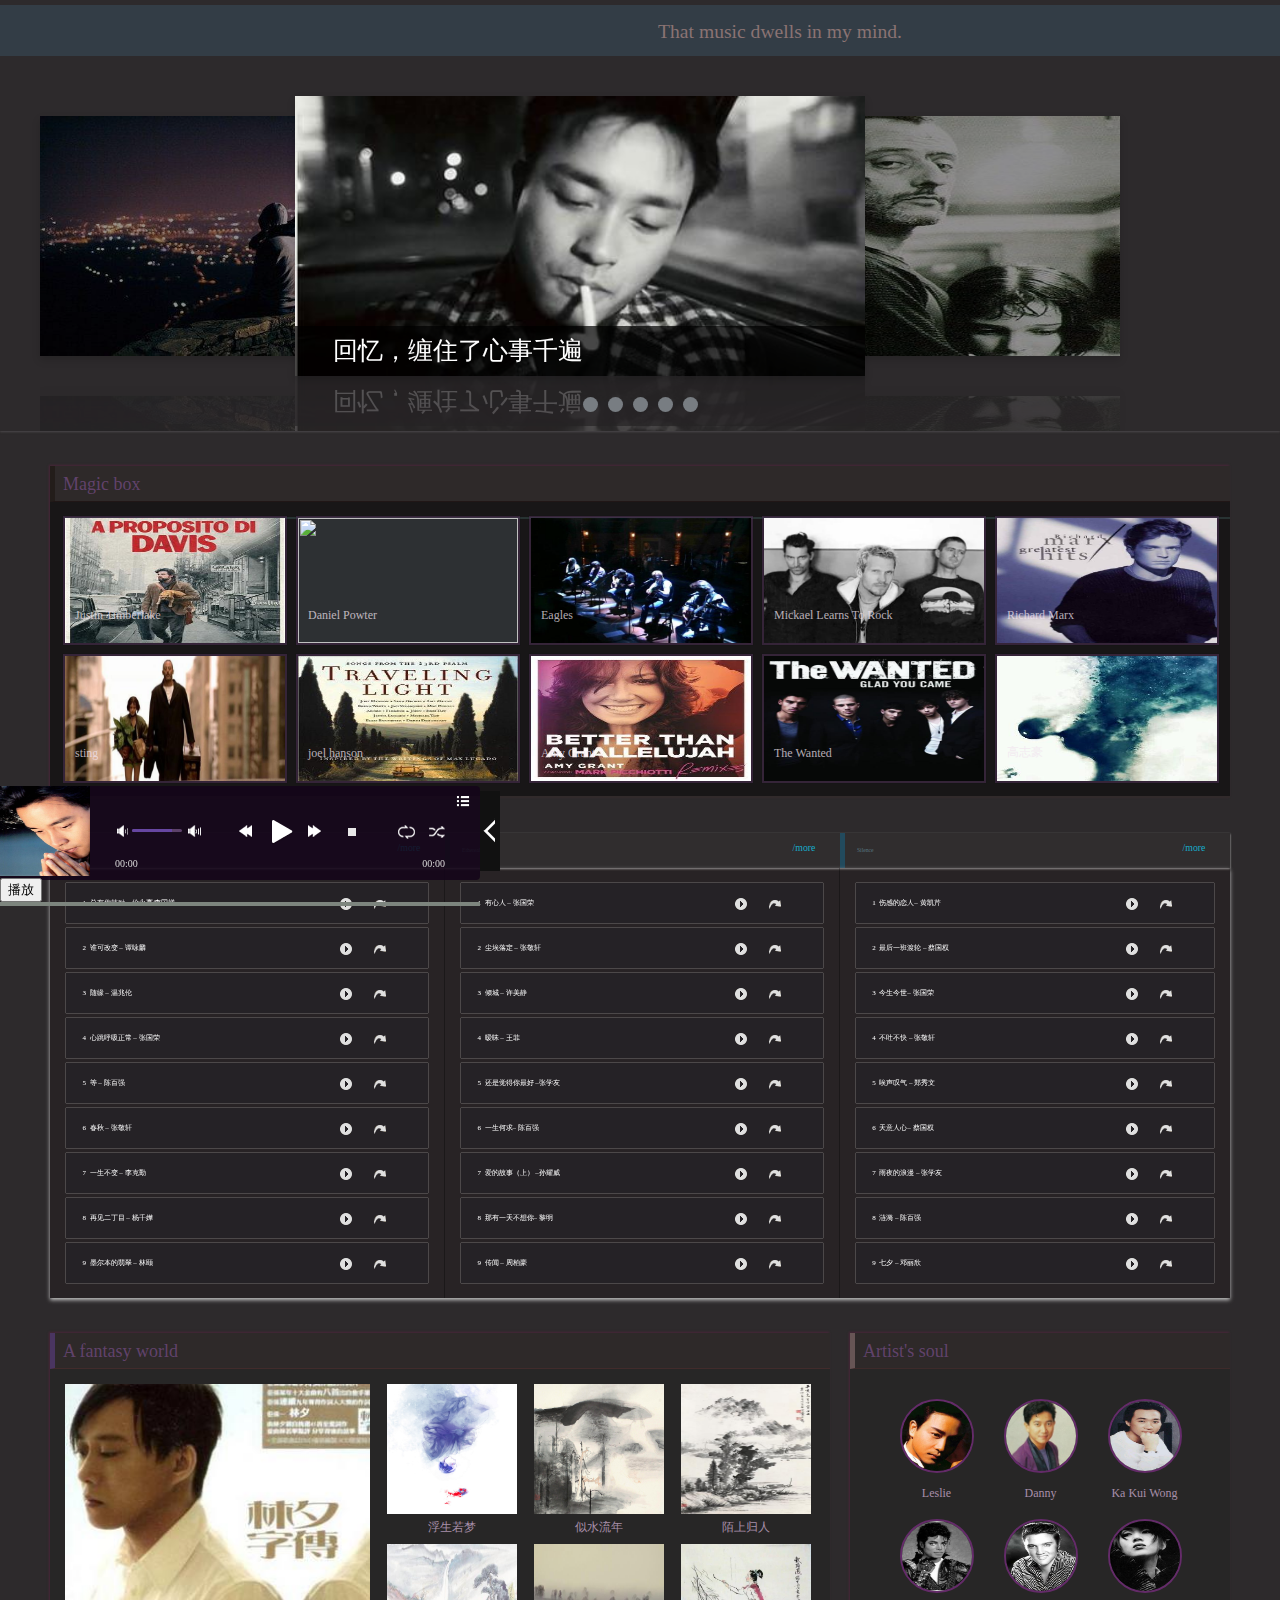
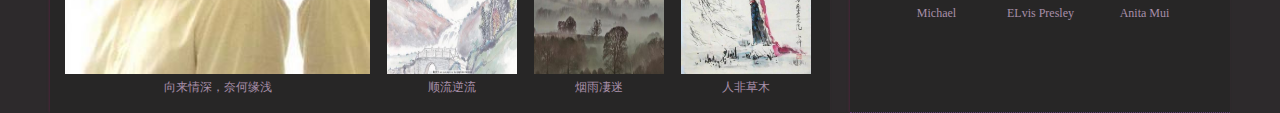
==== commit ef3dd7bd: "Add files via upload" ====
--- a/index.html
+++ b/index.html
@@ -125,7 +125,7 @@
                     </li>
 		            <li>
                         <a href="javascript:;" class="playIcon">
-                            <img width="220" height="125" src="images/free loop.jpg" class="attachment-220x125 wp-post-image" alt="" />
+                            <img width="220" height="125" src="images/free Loop.jpg" class="attachment-220x125 wp-post-image" alt="" />
                             <strong>Daniel Powter</strong>
                             <span>
                                 <font>Free Loop &#8211;  Daniel Powter</font>
@@ -248,141 +248,141 @@
         <div class="songs_rcmd_cont">
             <ul class="rcmd_left rcmd_cont" id="latest">
 				<li>
-                    <a href="" class="musicName"> Fleur de lis &#8211; Noicybino</a>
-                    <a class="shareIcon" href="javascript:;"></a>
-                    <a class="playIcon" href="javascript:;"></a>
-                </li>
-                <li>
-                    <a href="javascript:;" class="musicName">Dance, cherry blossoms! &#8211; Yuri akiyama</a>
-                    <a class="shareIcon" href="javascript:;"></a>
-                    <a class="playIcon" href="javascript:;"></a>
-                </li>
-                <li>
-                    <a href="javascript:;" class="musicName">Lost in Love &#8211; Bois LanYun</a>
-                    <a class="shareIcon" href="javascript:;"></a>
-                    <a class="playIcon" href="javascript:;"></a>
-                </li>
-                <li>
-                    <a href="javascript:;" class="musicName">远すぎた空 &#8211; Akito</a>
-                    <a class="shareIcon" href="javascript:;"></a>
-                    <a class="playIcon" href="javascript:;"></a>
-                </li>
-                <li>
-                    <a href="javascript:;" class="musicName">Whether &#8211;  AniFace</a>
-                    <a class="shareIcon" href="javascript:;"></a>
-                    <a class="playIcon" href="javascript:;"></a>
-                </li>
-                <li>
-                    <a href="javascript:;" class="musicName">Constellation Of Tatyana &#8211; Yakuro</a>
-                    <a class="shareIcon" href="javascript:;"></a>
-                    <a class="playIcon" href="javascript:;"></a>
-                </li>
-                <li>
-                    <a href="javascript:;" class="musicName">Princess &#8211; α·Pav</a>
-                    <a class="shareIcon" href="javascript:;"></a>
-                    <a class="playIcon" href="javascript:;"></a>
-                </li>
-                <li>
-                    <a href="javascript:;" class="musicName">Day by Day &#8211; Shirfine</a>
-                    <a class="shareIcon" href="javascript:;"></a>
-                    <a class="playIcon" href="javascript:;"></a>
-                </li>
-                <li>
-                    <a href="javascript:;" class="musicName">blue blossoms &#8211; 久遠</a>
+                    <a href="" class="musicName">总有你鼓励 &#8211; 伦永亮/李国祥</a>
+                    <a class="shareIcon" href="javascript:;"></a>
+                    <a class="playIcon" href="javascript:;"></a>
+                </li>
+                <li>
+                    <a href="javascript:;" class="musicName">谁可改变 &#8211; 谭咏麟</a>
+                    <a class="shareIcon" href="javascript:;"></a>
+                    <a class="playIcon" href="javascript:;"></a>
+                </li>
+                <li>
+                    <a href="javascript:;" class="musicName">随缘 &#8211; 温兆伦</a>
+                    <a class="shareIcon" href="javascript:;"></a>
+                    <a class="playIcon" href="javascript:;"></a>
+                </li>
+                <li>
+                    <a href="javascript:;" class="musicName">心跳呼吸正常 &#8211; 张国荣</a>
+                    <a class="shareIcon" href="javascript:;"></a>
+                    <a class="playIcon" href="javascript:;"></a>
+                </li>
+                <li>
+                    <a href="javascript:;" class="musicName">等 &#8211;  陈百强</a>
+                    <a class="shareIcon" href="javascript:;"></a>
+                    <a class="playIcon" href="javascript:;"></a>
+                </li>
+                <li>
+                    <a href="javascript:;" class="musicName">春秋 &#8211; 张敬轩</a>
+                    <a class="shareIcon" href="javascript:;"></a>
+                    <a class="playIcon" href="javascript:;"></a>
+                </li>
+                <li>
+                    <a href="javascript:;" class="musicName">一生不变 &#8211; 李克勤</a>
+                    <a class="shareIcon" href="javascript:;"></a>
+                    <a class="playIcon" href="javascript:;"></a>
+                </li>
+                <li>
+                    <a href="javascript:;" class="musicName">再见二丁目 &#8211; 杨千嬅</a>
+                    <a class="shareIcon" href="javascript:;"></a>
+                    <a class="playIcon" href="javascript:;"></a>
+                </li>
+                <li>
+                    <a href="javascript:;" class="musicName">墨尔本的翡翠 &#8211; 林颐 </a>
                     <a class="shareIcon" href="javascript:;"></a>
                     <a class="playIcon" href="javascript:;"></a>
                 </li>
             </ul>
             <ul class="rcmd_center rcmd_cont" id="popular">
 				<li>
-                    <a href="javascript:;" class="musicName">無神論者のためのセレナータ &#8211; love solfege</a>
-                    <a class="shareIcon" href="javascript:;"></a>
-                    <a class="playIcon" href="javascript:;"></a>
-                </li>
-                <li>
-                    <a href="javascript:;" class="musicName">Proschenie &#8211; love solfege</a>
-                    <a class="shareIcon" href="javascript:;"></a>
-                    <a class="playIcon" href="javascript:;"></a>
-                </li>
-                <li>
-                    <a href="javascript:;" class="musicName">神の光 -Μοιρα- &#8211; Sound Horizon</a>
-                    <a class="shareIcon" href="javascript:;"></a>
-                    <a class="playIcon" href="javascript:;"></a>
-                </li>
-                <li>
-                    <a href="javascript:;" class="musicName">星女神の巫女 -Αρτεμισια- &#8211; Sound Horizon</a>
-                    <a class="shareIcon" href="javascript:;"></a>
-                    <a class="playIcon" href="javascript:;"></a>
-                </li>
-                <li>
-                    <a href="javascript:;" class="musicName">石畳の緋い悪魔 &#8211; Sound Horizon</a>
-                    <a class="shareIcon" href="javascript:;"></a>
-                    <a class="playIcon" href="javascript:;"></a>
-                </li>
-                <li>
-                    <a href="javascript:;" class="musicName">この狭い鳥籠の中で &#8211; Sound Horizon</a>
-                    <a class="shareIcon" href="javascript:;"></a>
-                    <a class="playIcon" href="javascript:;"></a>
-                </li>
-                <li>
-                    <a href="javascript:;" class="musicName">Secret Track &#8211; Sound Horizon</a>
-                    <a class="shareIcon" href="javascript:;"></a>
-                    <a class="playIcon" href="javascript:;"></a>
-                </li>
-                <li>
-                    <a href="javascript:;" class="musicName">a fairy tale &#8211; MUSIRISCA</a>
-                    <a class="shareIcon" href="javascript:;"></a>
-                    <a class="playIcon" href="javascript:;"></a>
-                </li>
-                <li>
-                    <a href="javascript:;" class="musicName">Prayer &#8211; MUSIRISCA</a>
+                    <a href="javascript:;" class="musicName">有心人 &#8211; 张国荣</a>
+                    <a class="shareIcon" href="javascript:;"></a>
+                    <a class="playIcon" href="javascript:;"></a>
+                </li>
+                <li>
+                    <a href="javascript:;" class="musicName">尘埃落定 &#8211; 张敬轩</a>
+                    <a class="shareIcon" href="javascript:;"></a>
+                    <a class="playIcon" href="javascript:;"></a>
+                </li>
+                <li>
+                    <a href="javascript:;" class="musicName">倾城 &#8211; 许美静</a>
+                    <a class="shareIcon" href="javascript:;"></a>
+                    <a class="playIcon" href="javascript:;"></a>
+                </li>
+                <li>
+                    <a href="javascript:;" class="musicName">暧昧 &#8211; 王菲</a>
+                    <a class="shareIcon" href="javascript:;"></a>
+                    <a class="playIcon" href="javascript:;"></a>
+                </li>
+                <li>
+                    <a href="javascript:;" class="musicName">还是觉得你最好 &#8211;张学友</a>
+                    <a class="shareIcon" href="javascript:;"></a>
+                    <a class="playIcon" href="javascript:;"></a>
+                </li>
+                <li>
+                    <a href="javascript:;" class="musicName">一生何求&#8211; 陈百强</a>
+                    <a class="shareIcon" href="javascript:;"></a>
+                    <a class="playIcon" href="javascript:;"></a>
+                </li>
+                <li>
+                    <a href="javascript:;" class="musicName">爱的故事（上） &#8211;孙耀威</a>
+                    <a class="shareIcon" href="javascript:;"></a>
+                    <a class="playIcon" href="javascript:;"></a>
+                </li>
+                <li>
+                    <a href="javascript:;" class="musicName">那有一天不想你&#8211; 黎明</a>
+                    <a class="shareIcon" href="javascript:;"></a>
+                    <a class="playIcon" href="javascript:;"></a>
+                </li>
+                <li>
+                    <a href="javascript:;" class="musicName">传闻 &#8211; 周柏豪</a>
                     <a class="shareIcon" href="javascript:;"></a>
                     <a class="playIcon" href="javascript:;"></a>
                 </li>
             </ul>
             <ul class="rcmd_right rcmd_cont" id="rank">
 				<li>
-                    <a href="javascript:;" class="musicName">创奏&#8211; 霜月はるか</a>
-                    <a class="shareIcon" href="javascript:;"></a>
-                    <a class="playIcon" href="javascript:;"></a>
-                </li>
-				<li>
-                    <a href="javascript:;" class="musicName">願い枯れゆく歌声 &#8211; Ether</a>
-                    <a class="shareIcon" href="javascript:;"></a>
-                    <a class="playIcon" href="javascript:;"></a>
-                </li>
-				<li>
-                    <a href="javascript:;" class="musicName">LICHT MEER &#8211; 河合夕子</a>
-                    <a class="shareIcon" href="javascript:;"></a>
-                    <a class="playIcon" href="javascript:;"></a>
-                </li>
-				<li>
-                    <a href="javascript:;" class="musicName">Nocturne No. 2  &#8211; Chopin</a>
-                    <a class="shareIcon" href="javascript:;"></a>
-                    <a class="playIcon" href="javascript:;"></a>
-                </li>
-				<li>
-                    <a href="javascript:;" class="musicName">夜曲 &#8211; Chopin</a>
-                    <a class="shareIcon" href="javascript:;"></a>
-                    <a class="playIcon" href="javascript:;"></a>
-                </li>
-				<li>
-                    <a href="javascript:;" class="musicName">降E大调夜曲 &#8211; Chopin</a>
-                    <a class="shareIcon" href="javascript:;"></a>
-                    <a class="playIcon" href="javascript:;"></a>
-                </li>
-				<li>
-                    <a href="javascript:;" class="musicName">即兴幻想曲 &#8211; Chopin</a>
-                    <a class="shareIcon" href="javascript:;"></a>
-                    <a class="playIcon" href="javascript:;"></a>
-                </li>
-				<li>
-                    <a href="javascript:;" class="musicName">Nocturne op. 32 &#8211; Chopin</a>
-                    <a class="shareIcon" href="javascript:;"></a>
-                    <a class="playIcon" href="javascript:;"></a>
-                </li>
-				<li>
-                    <a href="javascript:;" class="musicName">Prelude in Des &#8211; Chopin</a>
+                    <a href="javascript:;" class="musicName">伤感的恋人&#8211; 黄凯芹</a>
+                    <a class="shareIcon" href="javascript:;"></a>
+                    <a class="playIcon" href="javascript:;"></a>
+                </li>
+				<li>
+                    <a href="javascript:;" class="musicName">最后一班渡轮 &#8211; 蔡国权</a>
+                    <a class="shareIcon" href="javascript:;"></a>
+                    <a class="playIcon" href="javascript:;"></a>
+                </li>
+				<li>
+                    <a href="javascript:;" class="musicName">今生今世&#8211; 张国荣</a>
+                    <a class="shareIcon" href="javascript:;"></a>
+                    <a class="playIcon" href="javascript:;"></a>
+                </li>
+				<li>
+                    <a href="javascript:;" class="musicName">不吐不快 &#8211; 张敬轩</a>
+                    <a class="shareIcon" href="javascript:;"></a>
+                    <a class="playIcon" href="javascript:;"></a>
+                </li>
+				<li>
+                    <a href="javascript:;" class="musicName">唉声叹气 &#8211; 郑秀文</a>
+                    <a class="shareIcon" href="javascript:;"></a>
+                    <a class="playIcon" href="javascript:;"></a>
+                </li>
+				<li>
+                    <a href="javascript:;" class="musicName">天意人心&#8211; 蔡国权</a>
+                    <a class="shareIcon" href="javascript:;"></a>
+                    <a class="playIcon" href="javascript:;"></a>
+                </li>
+				<li>
+                    <a href="javascript:;" class="musicName">雨夜的浪漫 &#8211; 张学友</a>
+                    <a class="shareIcon" href="javascript:;"></a>
+                    <a class="playIcon" href="javascript:;"></a>
+                </li>
+				<li>
+                    <a href="javascript:;" class="musicName">涟漪 &#8211; 陈百强</a>
+                    <a class="shareIcon" href="javascript:;"></a>
+                    <a class="playIcon" href="javascript:;"></a>
+                </li>
+				<li>
+                    <a href="javascript:;" class="musicName">七夕 &#8211; 邓丽欣</a>
                     <a class="shareIcon" href="javascript:;"></a>
                     <a class="playIcon" href="javascript:;"></a>
                 </li>
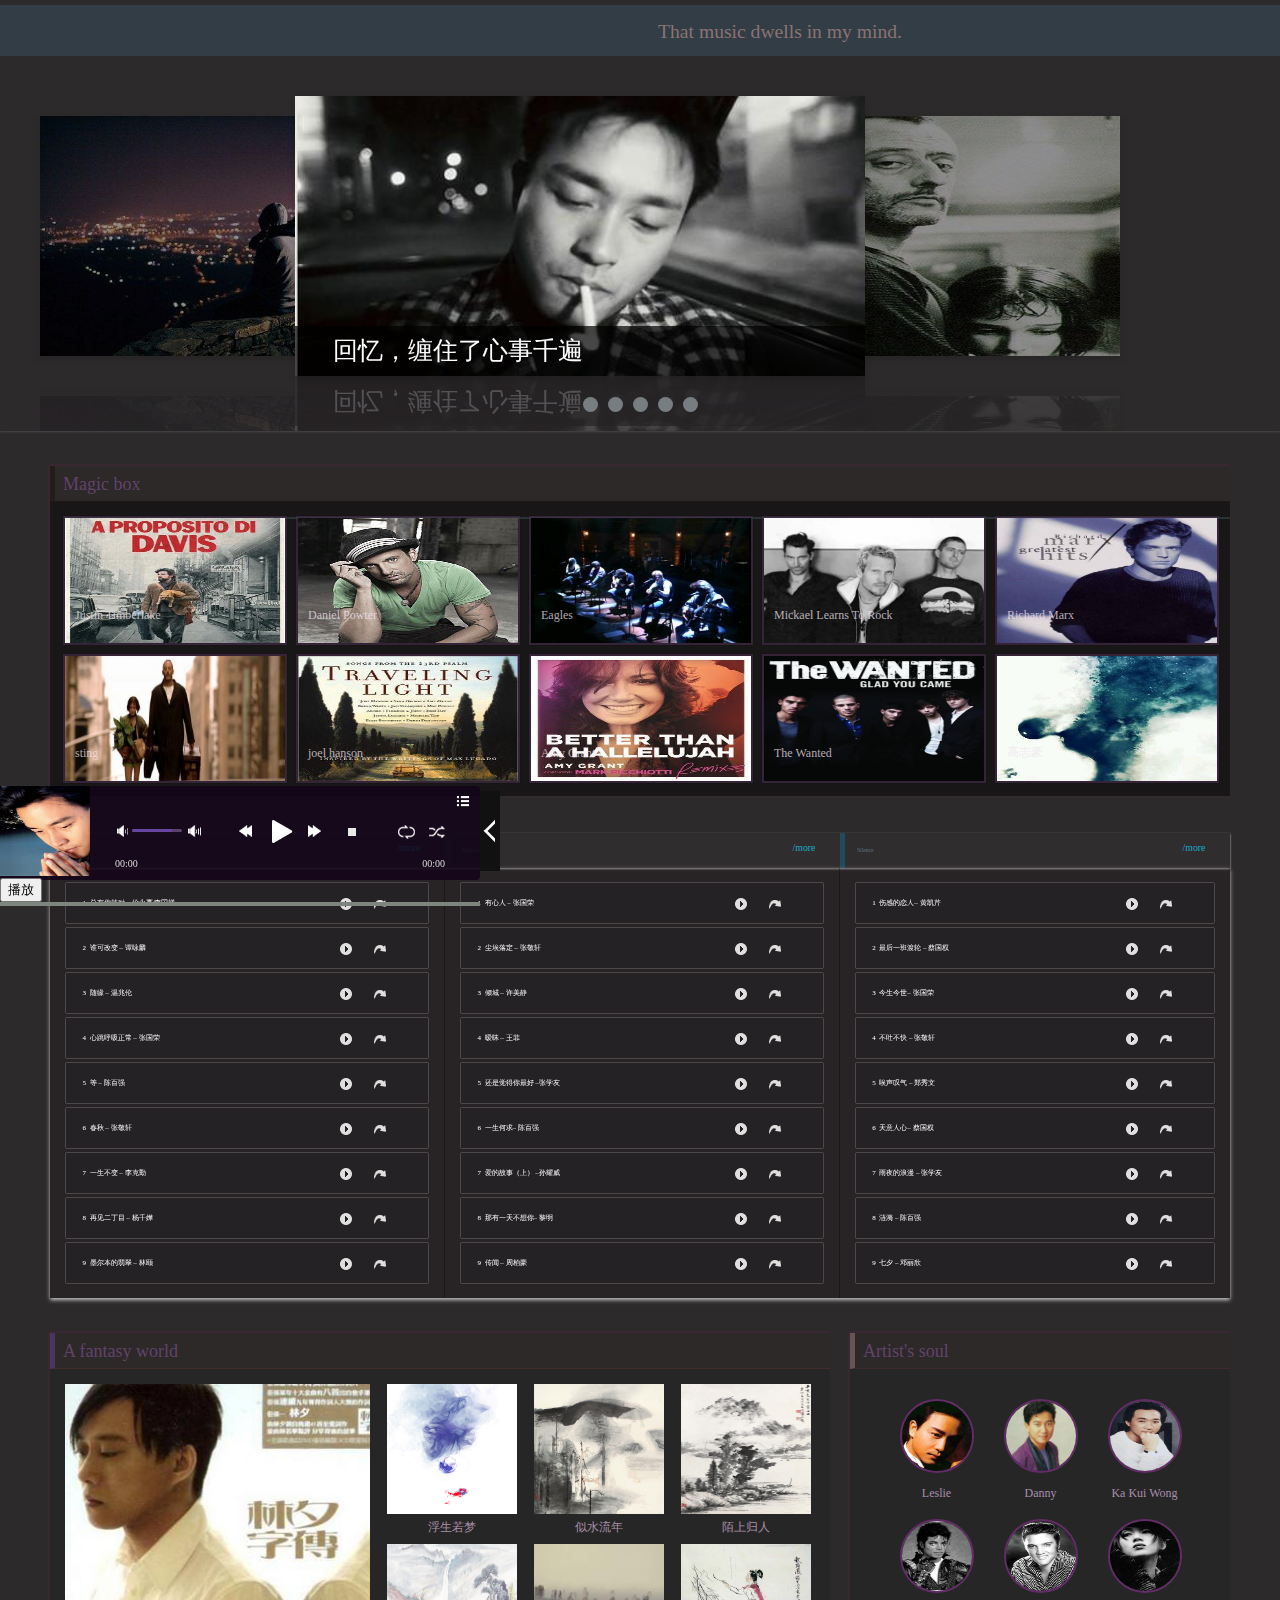
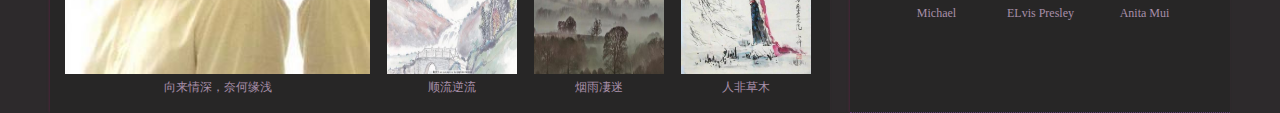
==== commit b9740957: "Update index.html" ====
--- a/index.html
+++ b/index.html
@@ -125,7 +125,7 @@
                     </li>
 		            <li>
                         <a href="javascript:;" class="playIcon">
-                            <img width="220" height="125" src="images/free Loop.jpg" class="attachment-220x125 wp-post-image" alt="" />
+                            <img width="220" height="125" src="images/free loop.jpg" class="attachment-220x125 wp-post-image" alt="" />
                             <strong>Daniel Powter</strong>
                             <span>
                                 <font>Free Loop &#8211;  Daniel Powter</font>
